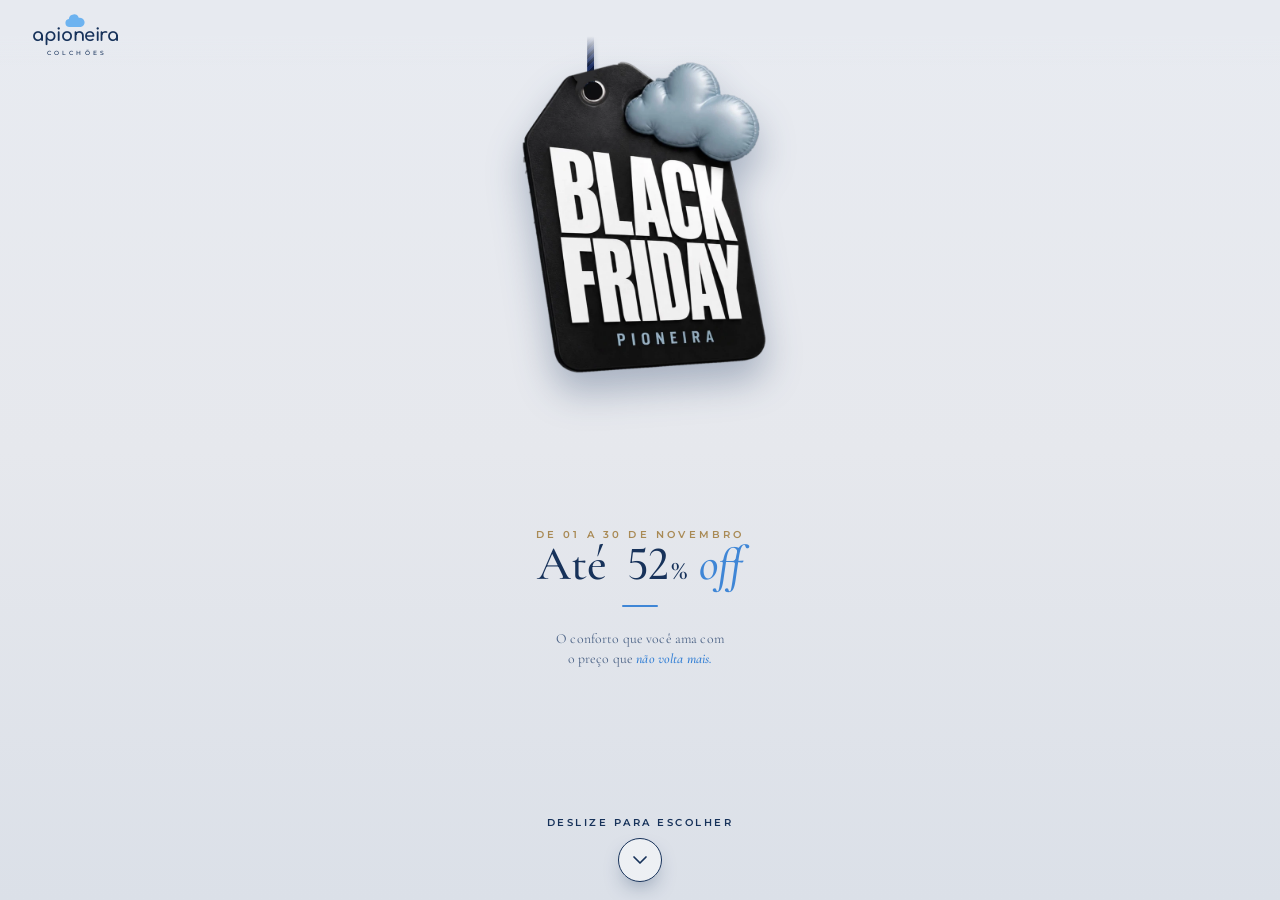
==== index.html @ d294456a "Novas Cabeceiras pronta entrega: 2 artes com 12 modelos (Solteiro ao King, R$ 499 a R$ 2.860); logo " ====
<!doctype html><html lang="pt-BR"><head><meta charset="utf-8"><meta name="viewport" content="width=device-width,initial-scale=1,viewport-fit=cover">
<title>Pioneira Colchões · Black Friday</title>

<meta name="theme-color" content="#0d1a2e">
<meta property="og:type" content="website"><meta property="og:locale" content="pt_BR"><meta property="og:site_name" content="Pioneira Colchões">
<meta property="og:title" content="Black Friday Pioneira">

<meta property="og:image" content="https://apioneiracolchoes.pages.dev/img/card-oferta.jpg">
<meta property="og:image:type" content="image/jpeg"><meta property="og:image:width" content="1200"><meta property="og:image:height" content="630">
<meta property="og:image:secure_url" content="https://apioneiracolchoes.pages.dev/img/card-oferta.jpg">
<meta property="og:image:alt" content="Black Friday Pioneira: até 60% off, de 01 a 30 de novembro">
<meta property="og:url" content="https://apioneiracolchoes.pages.dev/">
<meta name="twitter:card" content="summary_large_image"><meta name="twitter:title" content="Black Friday Pioneira"><meta name="twitter:image" content="https://apioneiracolchoes.pages.dev/img/card-oferta.jpg">
<link rel="icon" href="icon.svg" type="image/svg+xml"><link rel="apple-touch-icon" href="icon-180.png"><link rel="manifest" href="manifest.webmanifest">
<link rel="stylesheet" href="https://fonts.googleapis.com/css2?family=Cormorant+Garamond:ital,wght@0,500;0,600;1,500&family=Montserrat:wght@400;500;600&family=Comfortaa:wght@600;700&display=swap">
<link rel="stylesheet" href="style.css?v=20261224"></head><body>
<div id="splash"><span class="logo big"><svg class="cloud" viewBox="0 0 64 40" aria-hidden="true"><path fill="#6db3f0" d="M16 38a12 12 0 0 1-2-23.8A15 15 0 0 1 43 11a13 13 0 0 1 6 27z"/></svg><b>apioneira</b><small>COLCHÕES</small></span></div>
<div id="app"></div>
<script>window.BUILD="20261224"</script><script src="config.js?v=20261224"></script><script src="products.js?v=20261224"></script><script src="app.js?v=20261224"></script></body></html>
---- style.css ----
:root{--ivory:#faf8f4;--line:#e7e1d6;--blue:#6db3f0;--navy:#17325a;--night:#0d1a2e;--mut:#8a94a3;--gold:#a98a55;
--serif:"Cormorant Garamond",Georgia,serif;--sans:"Montserrat",system-ui,sans-serif}
*{box-sizing:border-box;-webkit-tap-highlight-color:transparent}
html,body{margin:0;height:100%;overflow:hidden}
body{background:var(--night);color:#fff;font-family:var(--sans)}
a{color:inherit;text-decoration:none}
.view{position:fixed;inset:0}
.view.light{background:var(--ivory);color:var(--navy)}
.scroll{overflow-y:auto}
/* abertura */
#splash{position:fixed;inset:0;z-index:50;background:var(--night);display:flex;flex-direction:column;align-items:center;justify-content:center;gap:6px;transition:opacity .6s}
#splash.out{opacity:0;pointer-events:none}
#splash svg{width:54px;animation:rise .8s ease-out both}
#splash b{font-size:1.5rem;color:var(--blue);font-weight:600;letter-spacing:-.01em;animation:rise .8s .1s ease-out both}
#splash small{font-size:.55rem;letter-spacing:.45em;color:#fff;animation:rise .8s .2s ease-out both}
@keyframes rise{from{opacity:0;transform:translateY(8px)}to{opacity:1;transform:none}}
/* topo transparente sobre a foto */
.over{position:absolute;top:0;left:0;right:0;z-index:5;display:flex;align-items:center;justify-content:space-between;padding:calc(14px + env(safe-area-inset-top,0px)) 16px 10px;pointer-events:none}
.over>*{pointer-events:auto}
.brand{display:flex;align-items:center;gap:6px}.cloud{width:24px}
.brand b{font-size:.95rem;font-weight:600;color:#fff;letter-spacing:-.01em}
.pill{display:flex;align-items:center;gap:7px;padding:8px 14px;border-radius:99px;background:#ffffff26;backdrop-filter:blur(10px);-webkit-backdrop-filter:blur(10px);font-size:.58rem;letter-spacing:.2em;text-transform:uppercase;font-weight:500}
/* feed em tela cheia */
.feed{position:absolute;inset:0;background:radial-gradient(120% 70% at 50% 0%,#17315a,var(--night));overflow-y:scroll;scroll-snap-type:y mandatory;overscroll-behavior:contain;scrollbar-width:none}.feed::-webkit-scrollbar{display:none}
.card{position:relative;display:grid;place-items:center;height:100%;scroll-snap-align:start;scroll-snap-stop:always;overflow:hidden;container-type:size;padding:calc(66px + env(safe-area-inset-top,0px)) 16px calc(142px + env(safe-area-inset-bottom,0px))}
.frame{position:relative;display:block;aspect-ratio:9/16;height:min(100cqh,100cqw*16/9);border-radius:18px;overflow:hidden;background:#16294a;box-shadow:0 24px 50px -20px #000c}
.frame img{position:absolute;inset:0;width:100%;height:100%}
.fg{object-fit:cover;opacity:0;transform:scale(1.035);transition:opacity .6s ease,transform 1s cubic-bezier(.2,.7,.2,1)}
.fg.ld{opacity:1}.card.act .fg{transform:none}
.count{position:absolute;left:20px;bottom:calc(36px + env(safe-area-inset-bottom,0px));z-index:5;font-size:.62rem;letter-spacing:.22em;color:#ffffffb3;transition:opacity .3s}
.fab{position:absolute;right:16px;bottom:calc(22px + env(safe-area-inset-bottom,0px));z-index:5;height:48px;padding:0 20px;border-radius:99px;background:var(--ivory);color:var(--navy);display:flex;align-items:center;gap:10px;font-size:.62rem;letter-spacing:.16em;text-transform:uppercase;font-weight:600;box-shadow:0 8px 24px -8px #000b;transition:opacity .3s}
/* última tela */
.intro,.end{background:radial-gradient(120% 80% at 50% 0%,#1d3a66,var(--night));display:flex;align-items:center;justify-content:center;text-align:center;padding:30px}
.endbox{display:flex;flex-direction:column;align-items:center;gap:12px;width:100%;max-width:320px}
.endbox .cloud{width:46px}
.end h3,.intro h3{font-family:var(--serif);font-style:italic;font-weight:500;font-size:2.6rem;margin:0;line-height:1}
.end p,.intro p{margin:0 0 14px;font-size:.78rem;line-height:1.7;color:#ffffffb3;letter-spacing:.04em}
.ghost,.solid{display:flex;align-items:center;justify-content:center;gap:10px;width:100%;padding:16px;font-size:.64rem;letter-spacing:.22em;text-transform:uppercase;font-weight:500;border-radius:2px}
.ghost{border:1px solid #ffffff66}.solid{background:var(--ivory);color:var(--navy)}
/* páginas claras */
.bar{position:sticky;top:0;z-index:3;display:grid;grid-template-columns:44px 1fr 44px;align-items:center;padding:calc(10px + env(safe-area-inset-top,0px)) 10px 10px;background:var(--ivory);border-bottom:1px solid var(--line)}
.bar h1{margin:0;text-align:center;font-family:var(--serif);font-style:italic;font-weight:500;font-size:1.7rem}
.ic{width:40px;height:40px;display:grid;place-items:center}
.cats{display:grid;gap:14px;padding:18px 16px calc(24px + env(safe-area-inset-bottom,0px));max-width:560px;margin:0 auto}
.cat{position:relative;display:block;height:150px;border-radius:3px;overflow:hidden;background:var(--night)}
.cat img{position:absolute;inset:0;width:100%;height:100%;object-fit:cover;object-position:top;opacity:.55}
.cat span{position:absolute;inset:0;display:flex;flex-direction:column;align-items:center;justify-content:center;color:#fff;gap:6px}
.cat b{font-family:var(--serif);font-weight:500;font-size:2rem;line-height:1}
.cat small{font-size:.55rem;letter-spacing:.3em;text-transform:uppercase;color:#ffffffcc}
.grid{display:grid;grid-template-columns:repeat(2,1fr);gap:12px;padding:16px 14px calc(24px + env(safe-area-inset-bottom,0px));max-width:760px;margin:0 auto}
@media(min-width:700px){.grid{grid-template-columns:repeat(3,1fr)}.feed,.view.dark .feed{left:50%;right:auto;width:min(100%,480px);transform:translateX(-50%)}}
.tile{position:relative;display:block;aspect-ratio:9/16;border-radius:12px;overflow:hidden;background:var(--line)}
.tile img{position:absolute;inset:0;width:100%;height:100%;object-fit:cover;transition:opacity .2s}.tile:active img{opacity:.85}
@media(prefers-reduced-motion:reduce){*{animation:none!important;transition:none!important}}
.intro{padding:0;display:flex;align-items:center;justify-content:center;text-align:center;container-type:normal}
.intro small{font-size:.6rem;letter-spacing:.42em;color:#ffffffb3;margin-top:4px}
.intro h3{font-size:3.4rem;margin-top:10px}
.intro .hair{display:block;width:34px;height:1px;background:#c9a96a;margin:6px 0 2px}
.intro p{margin:6px 0 0;letter-spacing:.3em;text-transform:uppercase;font-size:.62rem;color:#c9a96a}
.intro em{margin-top:46px;font-style:normal;font-size:.6rem;letter-spacing:.24em;text-transform:uppercase;color:#ffffff80;animation:nudge 1.8s ease-in-out infinite}
@keyframes nudge{50%{transform:translateY(6px)}}
.intro .cond{margin-top:22px;font-size:.58rem;letter-spacing:.14em;color:#ffffffb3;border-top:1px solid #ffffff26;padding-top:14px}
.intro .val{margin-top:14px;font-size:.62rem;letter-spacing:.2em;text-transform:uppercase;color:#fff;font-weight:500}
.intro em{margin-top:34px}
.endbox .ghost+.ghost{margin-top:-2px}
.aboutlink{display:flex;flex-direction:column;align-items:center;gap:4px;padding:22px 10px;font-family:var(--serif);font-style:italic;font-size:1.5rem;border-top:1px solid var(--line);margin-top:6px}
.aboutlink small{font-family:var(--sans);font-style:normal;font-size:.55rem;letter-spacing:.24em;text-transform:uppercase;color:var(--mut)}
.about{max-width:520px;margin:0 auto;padding:30px 24px calc(34px + env(safe-area-inset-bottom,0px));text-align:center}
.about .cloud{width:40px}
.lead{font-family:var(--serif);font-size:1.45rem;line-height:1.35;margin:14px 0 6px}
.valid{margin:10px 0 0;font-size:.62rem;letter-spacing:.2em;text-transform:uppercase;color:var(--gold)}
.perks{margin:26px 0;text-align:left}
.perks div{padding:16px 0;border-top:1px solid var(--line)}.perks div:last-child{border-bottom:1px solid var(--line)}
.perks dt{font-size:.55rem;letter-spacing:.3em;text-transform:uppercase;color:var(--gold);font-weight:500}
.perks dd{margin:6px 0 0;font-size:.85rem;line-height:1.5}
.acts{display:grid;gap:10px}
.solid.dk{background:var(--navy);color:#fff}.ghost.dk{border-color:var(--navy);color:var(--navy)}
.vid .frame{cursor:pointer}
.vid video{position:absolute;inset:0;width:100%;height:100%;object-fit:cover;background:#16294a}
.snd{position:absolute;right:12px;bottom:12px;width:40px;height:40px;border-radius:50%;border:0;background:#0d1a2eb3;color:#fff;display:grid;place-items:center;backdrop-filter:blur(8px);-webkit-backdrop-filter:blur(8px);cursor:pointer}
.isvid::after{content:"";position:absolute;right:10px;bottom:10px;width:30px;height:30px;border-radius:50%;background:#0d1a2eb3 url("data:image/svg+xml,%3Csvg xmlns='http://www.w3.org/2000/svg' viewBox='0 0 24 24'%3E%3Cpath fill='white' d='M9 7l9 5-9 5z'/%3E%3C/svg%3E") center/16px no-repeat}
.grpbox{max-width:560px;margin:0 auto}
.grp{margin:26px 16px 0;font-family:var(--sans);font-size:.58rem;letter-spacing:.34em;text-transform:uppercase;color:var(--gold);font-weight:500}
.grpbox .cats{padding-top:12px;padding-bottom:6px;gap:12px}
.cat.soon{height:96px;background:linear-gradient(135deg,#17315a,#0d1a2e)}
.cat.soon b{font-size:1.7rem}
.cat.soon small{opacity:.7}
.about .valid+.acts{margin-top:24px}

/* capa de abertura (Black Friday) */
.intro .endbox{max-width:340px;gap:0}
.intro h3{font-size:clamp(2.4rem,7.2vh,3.2rem);margin-top:8px}
.intro .hair{margin:12px 0 14px}
.intro .per{font-size:.62rem;letter-spacing:.34em;text-transform:uppercase;color:#c9a96a;font-weight:500}
.intro .big{font-family:var(--serif);font-weight:500;font-size:clamp(2.2rem,7vh,3.1rem);line-height:1.05;margin:14px 0 0;color:#fff;letter-spacing:0;text-transform:none}
.intro .big i{color:#8fbdf0;font-weight:500}
.intro .sub{margin:10px 0 0;font-size:.84rem;line-height:1.5;letter-spacing:.02em;color:#ffffffc7;text-transform:none}
.intro .cond{margin-top:20px;padding-top:14px;width:100%}
.go{margin-top:20px;width:100%;display:flex;align-items:center;justify-content:center;gap:10px;padding:17px;border:0;border-radius:99px;background:#a9c8f2;color:#17325a;font:inherit;font-size:.66rem;letter-spacing:.2em;text-transform:uppercase;font-weight:600;cursor:pointer;-webkit-appearance:none;appearance:none;touch-action:manipulation}
.go span{font-size:1rem;letter-spacing:0;animation:nudge 1.8s ease-in-out infinite}
.intro .ghost{margin-top:10px}
.feed{-webkit-overflow-scrolling:touch;touch-action:pan-y}
/* alternativa para navegadores sem container queries (iPhone antigo) */
@supports not (height:1cqh){.frame{height:min(calc(100vh - 170px),calc((100vw - 32px)*16/9))}}

/* capa reorganizada: alinhada à esquerda, texto na parte de baixo */
.intro{align-items:flex-end;justify-content:flex-start;text-align:left;padding:calc(70px + env(safe-area-inset-top,0px)) 26px calc(28px + env(safe-area-inset-bottom,0px))}
.intro .endbox{max-width:none;width:100%;align-items:flex-start;text-align:left}
.intro h3{text-align:left;font-size:clamp(3rem,10vh,4.4rem);line-height:.92;margin:0 0 18px}
.intro .per{margin-top:2px}
.intro .big{margin-top:10px}
.intro .sub{margin-top:8px}
.intro .cond{margin-top:18px;border-top:1px solid #ffffff26;padding-top:14px;width:100%;text-align:left;font-size:.6rem;letter-spacing:.12em}
.intro .go,.intro .ghost{width:100%}
.foot{display:flex;justify-content:space-between;align-items:flex-end;gap:18px;width:100%;margin-top:24px}
.foot .cloud{width:46px;flex:none;opacity:.95}
.corner{margin:0;max-width:200px;text-align:right;font-size:.78rem;line-height:1.5;letter-spacing:.01em;color:#ffffffc7;text-transform:none}
.corner b{color:#fff;font-weight:600}
.ver{margin:26px 0 0;font-size:.55rem;letter-spacing:.2em;text-transform:uppercase;color:var(--mut);text-align:center}
.intro .corner{margin:0;max-width:200px;text-align:right;font-size:.8rem;line-height:1.5;letter-spacing:.01em;text-transform:none;color:#ffffffc7;font-weight:400}
.intro .corner b{color:#fff;font-weight:600}

/* capa clara (azul claro) com a etiqueta ao lado do texto */
.card.intro.light{background:linear-gradient(#e9ecf2,#dce1e9);color:#17325a;align-items:stretch;justify-content:flex-start;padding:calc(60px + env(safe-area-inset-top,0px)) 0 calc(24px + env(safe-area-inset-bottom,0px));text-align:left}
.intro.light .endbox{max-width:none;width:100%;height:100%;display:flex;flex-direction:column;justify-content:space-between;align-items:stretch;text-align:left}
.intro.light .hero{display:flex;align-items:center;gap:6px}
.intro.light .tagimg{display:block;flex:none;height:clamp(190px,36vh,330px);width:auto;margin-left:0}
.intro.light .htxt{flex:1;min-width:0;padding-right:22px}
.intro.light .per{display:block;font-size:.56rem;letter-spacing:.26em;text-transform:uppercase;color:#a98a55;font-weight:600;margin:0 0 10px}
.intro.light h3{font-family:var(--serif);font-style:italic;font-weight:500;font-size:clamp(1.7rem,5.2vh,2.3rem);line-height:1.04;color:#17325a;margin:0;text-align:left}
.intro.light .ibody{padding:0 26px}
.intro.light .big{font-family:var(--serif);font-weight:500;font-size:clamp(2.2rem,6.6vh,3rem);line-height:1.02;margin:0;color:#17325a;text-transform:none;letter-spacing:0}
.intro.light .big i{color:#3f86d6;font-weight:500}
.intro.light .sub{margin:8px 0 0;font-size:.86rem;line-height:1.5;letter-spacing:.01em;color:#4b6285;text-transform:none}
.intro.light .cond{display:block;margin-top:16px;padding-top:13px;border-top:1px solid #17325a22;font-size:.6rem;letter-spacing:.12em;color:#6c7f9c;width:100%}
.intro.light .go{background:#17325a;color:#fff;margin-top:16px}
.intro.light .ghost{border-color:#17325a;color:#17325a;margin-top:10px}
.intro.light .corner{margin:18px 0 0;max-width:none;text-align:right;font-size:.8rem;line-height:1.5;color:#4b6285}
.intro.light .corner b{color:#17325a}
.view.onlight .brand b{color:#17325a}
.view.onlight .pill{background:#17325a14;color:#17325a}

/* ajustes da capa clara */
.card.intro.light{background:linear-gradient(#e6e8ed 0,#e6e8ed 46%,#dde1e9 100%);justify-content:flex-start}
.intro.light .endbox{justify-content:space-around}
.intro.light .tagimg{height:auto;width:min(52vw,calc(36vh*0.758),250px)}
.intro.light .per{letter-spacing:.14em;font-size:.54rem;line-height:1.5}

/* selo "até 70% off" na frente da etiqueta */
.intro.light .tagwrap{position:relative;flex:none}
.seal{position:absolute;right:4%;bottom:6%;width:clamp(78px,24vw,98px);aspect-ratio:1;border-radius:50%;background:#a9c8f2;color:#17325a;display:flex;flex-direction:column;align-items:center;justify-content:center;gap:1px;transform:rotate(-8deg);box-shadow:0 12px 26px -10px #17325a99;border:2px solid #ffffffb3}
.seal small{font-size:.5rem;letter-spacing:.24em;text-transform:uppercase;font-weight:600;line-height:1;padding-left:.24em}
.seal b{font-family:var(--serif);font-size:clamp(1.7rem,6vw,2.1rem);line-height:1;font-weight:600;letter-spacing:-.01em}
.intro.light .hero{align-items:flex-start}
.intro.light .htxt{padding-top:clamp(18px,5.5vh,50px)}
.seal{right:-13%;bottom:-7%;width:min(22vw,11.5vh,92px)}
.seal b{font-size:clamp(1.4rem,5.2vw,1.9rem)}
.seal small{font-size:.44rem}
.seal{right:-20%;bottom:-8%}

/* simplificação: ícone de WhatsApp no cantinho e setinha de rolar */
.fab{width:50px;height:50px;padding:0;justify-content:center;gap:0}
.fab svg{width:24px;height:24px}
.view.onlight .fab{background:#17325a;color:#fff}
.card.intro.light{padding-bottom:calc(92px + env(safe-area-inset-bottom,0px))}
.intro.light .corner{margin:16px 0 0;max-width:none;text-align:left;font-size:.78rem}
.cue{position:absolute;left:50%;bottom:calc(30px + env(safe-area-inset-bottom,0px));transform:translateX(-50%);width:48px;height:48px;border:0;background:none;color:#17325a;display:grid;place-items:center;cursor:pointer;-webkit-appearance:none;appearance:none;touch-action:manipulation}
.cue svg{animation:bobsvg 1.8s ease-in-out infinite}
@keyframes bobsvg{50%{transform:translateY(7px)}}

/* ===== etiqueta em 3D: entra pulando, balança no cordão, gira ao rolar ===== */
.intro.light .tagwrap{perspective:760px;transform-style:preserve-3d;animation:popin 1.05s cubic-bezier(.2,1.45,.3,1) .15s both}
.tagscroll,.tag3d{transform-style:preserve-3d;transform-origin:0% 7%}
.tagscroll{transform:rotateX(var(--rx,0deg)) rotateY(var(--ry,0deg)) translateX(calc(var(--p,0)*-80px)) rotateY(calc(var(--p,0)*58deg)) scale(calc(1 - var(--p,0)*.2));will-change:transform}
.tag3d{animation:swing 6.5s ease-in-out infinite 1.2s;will-change:transform}
.intro.light .tagimg{display:block;filter:drop-shadow(0 20px 18px rgba(23,50,90,.30))}
.seal{transform:translateZ(54px) rotate(-8deg);animation:sealpop .9s cubic-bezier(.2,1.5,.3,1) .85s both;overflow:hidden}
.seal::after{content:"";position:absolute;inset:-60%;background:linear-gradient(105deg,transparent 42%,rgba(255,255,255,.75) 50%,transparent 58%);transform:translateX(-130%);animation:glint 5s ease-in-out 2.2s infinite;pointer-events:none}
@keyframes popin{0%{transform:scale(.72) translateZ(-160px) rotateY(-48deg);opacity:0}60%{opacity:1}100%{transform:none;opacity:1}}
@keyframes swing{0%,100%{transform:rotate(-1.9deg) rotateY(-8deg)}50%{transform:rotate(1.9deg) rotateY(8deg)}}
@keyframes sealpop{0%{transform:translateZ(54px) scale(0) rotate(-60deg)}55%{transform:translateZ(54px) scale(1.22) rotate(-3deg)}100%{transform:translateZ(54px) scale(1) rotate(-8deg)}}
@keyframes glint{0%{transform:translateX(-130%)}22%,100%{transform:translateX(130%)}}
/* logo do topo gira de vez em quando */
.brand{perspective:260px}
.brand .cloud{animation:spinY 8s ease-in-out infinite 2s}
@keyframes spinY{0%,84%{transform:rotateY(0)}100%{transform:rotateY(360deg)}}
@media(prefers-reduced-motion:reduce){.tagscroll,.tag3d,.tagwrap,.seal,.brand .cloud{animation:none!important}}

/* capa: texto único ao lado da etiqueta e botão de categorias */
.intro.light h3{font-style:normal;font-size:clamp(1.9rem,6.2vh,2.5rem);line-height:1.05}
.intro.light h3 i{color:#3f86d6;font-style:italic}
.intro.light .htxt .sub{margin:10px 0 0;font-size:.82rem;line-height:1.45;color:#4b6285}
.intro.light .ibody{display:flex;flex-direction:column;align-items:stretch}
.intro.light .cond{margin-top:0}
.catbtn{display:flex;align-items:center;justify-content:center;margin-top:16px;padding:15px;border:1.5px solid #17325a;border-radius:99px;color:#17325a;font-size:.64rem;letter-spacing:.2em;text-transform:uppercase;font-weight:600}
.catbtn:active{background:#17325a14}
.intro.light .corner{margin-top:14px;font-size:.78rem}
/* "Quero esse": botão com texto nos produtos */
.fab.lbl{width:auto;padding:0 20px 0 16px;gap:10px;font-size:.62rem;letter-spacing:.16em;text-transform:uppercase;font-weight:600}

.intro.light h3{font-size:clamp(1.5rem,4.6vh,2rem);line-height:1.08}
.intro.light .ibody .sub{margin:0 0 4px;font-size:.92rem;line-height:1.4;color:#17325a;text-transform:none;letter-spacing:.01em}
.intro.light .ibody .sub{margin-bottom:12px}

/* categorias na capa */
.chips{display:flex;flex-wrap:wrap;gap:8px;align-items:center;margin-top:16px}
.chips small{width:100%;font-size:.54rem;letter-spacing:.3em;text-transform:uppercase;color:#a98a55;font-weight:600;margin-bottom:2px}
.chips a{padding:11px 16px;border:1.5px solid #17325a;border-radius:99px;color:#17325a;font-size:.62rem;letter-spacing:.16em;text-transform:uppercase;font-weight:600;background:#ffffff66}
.chips a:active{background:#17325a1f}
.chips a.all{border-color:transparent;background:none;color:#4b6285;text-decoration:underline;text-underline-offset:3px;padding-left:6px;padding-right:6px}
/* janelinha: com quem falar */
#wam{position:fixed;inset:0;z-index:60;display:flex;align-items:flex-end;justify-content:center}#wam[hidden]{display:none}
.wam-scrim{position:absolute;inset:0;background:#0a1830b3;opacity:0;transition:opacity .22s}
.wam-box{position:relative;width:100%;max-width:480px;background:#faf8f4;color:#17325a;border-radius:22px 22px 0 0;padding:26px 22px calc(26px + env(safe-area-inset-bottom,0px));transform:translateY(100%);transition:transform .26s cubic-bezier(.2,.8,.2,1);text-align:center}
#wam.in .wam-scrim{opacity:1}#wam.in .wam-box{transform:none}
.wam-x{position:absolute;top:12px;right:12px;width:34px;height:34px;border:0;border-radius:50%;background:#17325a14;color:#17325a;display:grid;place-items:center;cursor:pointer}
.wam-box h2{margin:4px 0 6px;font-family:var(--serif);font-weight:500;font-size:1.7rem;line-height:1.1}
.wam-box p{margin:0 0 18px;font-size:.78rem;color:#6c7f9c;letter-spacing:.02em}
.wam-list{display:grid;gap:10px}
.wam-opt{display:flex;align-items:center;gap:14px;padding:12px 16px 12px 12px;border:1.5px solid #17325a22;border-radius:16px;background:#fff;text-align:left;color:#17325a}
.wam-opt:active{background:#17325a0d}
.wam-av{flex:none;width:48px;height:48px;border-radius:50%;overflow:hidden;display:grid;place-items:center;background:linear-gradient(135deg,#17325a,#2a5a9a);color:#fff;font-style:normal;font-family:var(--serif);font-size:1.5rem}
.wam-av img{width:100%;height:100%;object-fit:cover}
.wam-opt b{flex:1;font-family:var(--serif);font-weight:600;font-size:1.35rem}
.wam-go{flex:none;width:40px;height:40px;border-radius:50%;background:#1fa15a;color:#fff;display:grid;place-items:center}
.wam-go svg{width:20px;height:20px}
@media(max-height:700px){.intro.light .tagimg{width:min(46vw,28vh*0.758,200px)}.seal{right:-14%;bottom:-2%;width:min(20vw,10vh,72px)}.intro.light .ibody .sub{margin-bottom:8px}}

/* ===== capa v2: um foco só (Black Friday) + botão de WhatsApp embaixo ===== */
.card.intro.v2{display:flex;flex-direction:column;align-items:stretch;justify-content:flex-start;padding:calc(58px + env(safe-area-inset-top,0px)) 0 calc(18px + env(safe-area-inset-bottom,0px));text-align:left;background:linear-gradient(#e8ebf1 0,#e6e8ed 55%,#dbe0e8 100%);color:#17325a;container-type:normal}
.v2 .stage{position:relative;flex:1 1 0;min-height:0;display:flex;align-items:center}
.v2 .tagwrap{position:relative;flex:none}
.card.intro.v2 .tagimg{display:block;height:auto;width:min(66vw,calc(40vh*.758),310px);margin:0}
.card.intro.v2 .seal{right:-16%;bottom:-3%;width:min(23vw,11vh,96px)}
.v2 .when{position:absolute;right:26px;top:10%;text-align:right;display:flex;flex-direction:column;gap:3px}
.v2 .when b{font-family:var(--serif);font-weight:500;font-size:clamp(2.1rem,6.6vh,2.9rem);line-height:.95;color:#17325a}
.v2 .when span{font-size:.58rem;letter-spacing:.3em;text-transform:uppercase;color:#a98a55;font-weight:600}
.v2 .copy{padding:6px 26px 0}
.v2 .copy h3{margin:0;font-family:var(--serif);font-weight:500;font-size:clamp(2.1rem,6.6vh,2.9rem);line-height:1.02;color:#17325a;text-align:left}
.v2 .copy h3 i{color:#3f86d6;font-style:italic}
.v2 .copy .sub{margin:10px 0 0;font-size:.9rem;color:#17325a;letter-spacing:.01em;text-transform:none}
.v2 .copy .corner{margin:6px 0 0;max-width:none;text-align:left;font-size:.78rem;line-height:1.5;color:#6c7f9c}
.v2 .copy .corner b{color:#17325a}
.v2 .dock{padding:14px 20px 0;display:flex;flex-direction:column;align-items:stretch;gap:6px}
.v2 .cue{position:static;transform:none;left:auto;bottom:auto;width:auto;height:auto;display:flex;align-items:center;justify-content:center;gap:8px;padding:6px 0;background:none;border:0;color:#6c7f9c;font:inherit;font-size:.58rem;letter-spacing:.24em;text-transform:uppercase;font-weight:500}
.v2 .cue svg{animation:bobsvg 1.8s ease-in-out infinite}
.dockwa{display:flex;align-items:center;justify-content:center;gap:12px;padding:17px;border-radius:99px;background:#17325a;color:#fff;font-size:.7rem;letter-spacing:.2em;text-transform:uppercase;font-weight:600;box-shadow:0 14px 28px -14px #17325a;-webkit-tap-highlight-color:transparent}
.dockwa svg{width:22px;height:22px;color:#6fe3a0}
.dockwa:active{transform:scale(.985)}
@media(max-height:700px){.card.intro.v2{padding-top:calc(54px + env(safe-area-inset-top,0px))}.card.intro.v2 .tagimg{width:min(56vw,calc(34vh*.758),230px)}.v2 .copy h3{font-size:1.85rem}.v2 .copy .corner{display:none}.dockwa{padding:14px}}
.v2 .when b,.seal b,.v2 .copy h3{font-variant-numeric:lining-nums;font-feature-settings:"lnum" 1}

/* capa sem WhatsApp: o convite é rolar */
.v2 .dock{padding:6px 20px 0;align-items:center}
.v2 .cue{flex-direction:column;gap:12px;padding:6px 0 4px;color:#17325a;font-size:.6rem;letter-spacing:.26em;font-weight:600}
.v2 .cue .ring{width:54px;height:54px;border-radius:50%;border:1.5px solid #17325a;display:grid;place-items:center;background:#ffffff80;box-shadow:0 10px 24px -12px #17325a}
.v2 .cue .ring svg{animation:bobsvg 1.6s ease-in-out infinite}
.v2 .cue:active .ring{background:#17325a;color:#fff}
@media(max-height:700px){.v2 .cue .ring{width:46px;height:46px;gap:8px}.v2 .cue{gap:8px}}

/* ===== capa v3: etiqueta pendurada, centralizada, descendo do topo ===== */
.card.intro.v3{--tw:min(56vw,calc(34vh*.78),262px);--rl:clamp(110px,19vh,170px);display:flex;flex-direction:column;align-items:center;justify-content:flex-start;padding:0 0 calc(14px + env(safe-area-inset-bottom,0px));text-align:center;background:linear-gradient(#e8ebf1 0,#e6e8ed 50%,#dbe0e8 100%);color:#17325a;container-type:normal}
.v3 .rig{position:relative;width:100%;flex:none;height:calc(var(--rl) + var(--tw)*1.277*.9015 + 14px)}
.v3 .swing{position:absolute;top:0;left:calc(50% - var(--tw)/2);width:var(--tw);height:100%;transform-origin:29.24% 0;animation:drop 1.35s cubic-bezier(.22,.9,.3,1) both,swing 7.5s ease-in-out 1.35s infinite}
.v3 .rope{position:absolute;left:29.24%;top:0;width:7px;height:var(--rl);margin-left:-3.5px;border-radius:0 0 3px 3px;background:repeating-linear-gradient(135deg,#1c2f63 0 3px,#0e1b3d 3px 6px);box-shadow:inset 1px 0 0 #ffffff26,2px 0 5px -2px #17325a66}
.v3 .tagbox{position:absolute;left:0;top:calc(var(--rl) - var(--tw)*1.277*.0985);width:var(--tw);transform-origin:29.24% 9.85%;transform-style:preserve-3d;transform:rotateX(var(--rx,0deg)) rotateY(calc(var(--ry,0deg) + var(--p,0)*55deg)) scale(calc(1 - var(--p,0)*.15));will-change:transform}
.v3 .tagimg{display:block;width:100%;height:auto;filter:drop-shadow(0 22px 18px rgba(23,50,90,.32))}
.v3 .puff{position:absolute;width:clamp(22px,7vw,32px);opacity:0;pointer-events:none;animation:puff 6.5s ease-out infinite}
.v3 .puff svg{display:block;width:100%;height:auto}
.v3 .puff svg path{fill:#bcd8f6;stroke:#fff;stroke-width:2}
.v3 .copy{width:100%;padding:6px 28px 0;display:flex;flex-direction:column;align-items:center}
.v3 .when{font-size:.62rem;letter-spacing:.32em;text-transform:uppercase;color:#a98a55;font-weight:600}
.v3 .big{margin:10px 0 0;font-family:var(--serif);font-weight:500;font-size:clamp(2.6rem,8.4vh,3.7rem);line-height:1;color:#17325a;font-variant-numeric:lining-nums;font-feature-settings:"lnum" 1;letter-spacing:-.01em;white-space:nowrap}
.v3 .big .num{display:inline-block;min-width:1.05em;text-align:right}
.v3 .big small{font-size:.62em;font-weight:500;margin-left:1px}
.v3 .big i{color:#3f86d6;font-style:italic;font-weight:500}
.v3 .hair{display:block;width:36px;height:2px;background:#3f86d6;margin:14px 0 12px;border-radius:2px}
.v3 .sub{margin:0;max-width:300px;font-family:var(--serif);font-size:clamp(1.05rem,3vh,1.3rem);line-height:1.3;color:#4b6285}
.v3 .sub b{color:#3f86d6;font-style:italic;font-weight:600}
.v3 .dock{margin-top:auto;padding:6px 20px 0;display:flex;flex-direction:column;align-items:center}
@keyframes drop{0%{transform:translateY(-115%)}58%{transform:translateY(3%)}76%{transform:translateY(-1.2%)}100%{transform:none}}
@keyframes swing{0%,100%{transform:rotate(-2.4deg)}50%{transform:rotate(2.4deg)}}
@keyframes puff{0%{opacity:0;transform:translate(0,0) scale(.3)}12%{opacity:.95}100%{opacity:0;transform:translate(var(--dx),-96px) scale(1.15)}}
@media(max-height:700px){.card.intro.v3{--tw:min(46vw,calc(29vh*.78),200px);--rl:clamp(96px,17vh,130px)}.v3 .big{font-size:2.4rem}.v3 .hair{margin:10px 0 8px}.v3 .sub{font-size:1rem}}
@media(prefers-reduced-motion:reduce){.v3 .swing,.v3 .puff{animation:none!important}.v3 .puff{display:none}}
/* ajustes da capa v3 */
.card.intro.v3{--tw:min(64vw,calc(40vh*.78),290px);--rl:clamp(120px,21vh,190px)}
.v3 .cue{position:static;transform:none;left:auto;bottom:auto;width:auto;height:auto;display:flex;flex-direction:column;align-items:center;gap:10px;padding:4px 0;background:none;border:0;color:#17325a;font:inherit;font-size:.6rem;letter-spacing:.26em;text-transform:uppercase;font-weight:600;-webkit-appearance:none;appearance:none;touch-action:manipulation}
.v3 .cue span{white-space:nowrap}
.v3 .cue .ring{width:52px;height:52px;border-radius:50%;border:1.5px solid #17325a;display:grid;place-items:center;background:#ffffff80;box-shadow:0 10px 24px -12px #17325a}
.v3 .cue .ring svg{animation:bobsvg 1.6s ease-in-out infinite}
.v3 .cue:active .ring{background:#17325a;color:#fff}
.v3 .big small{color:inherit;letter-spacing:0;text-transform:none;font-size:.6em;line-height:1;vertical-align:baseline;margin-left:2px}
.v3 .sub{max-width:310px;text-wrap:balance}
@media(max-height:700px){.card.intro.v3{--tw:min(50vw,calc(31vh*.78),210px);--rl:clamp(96px,17vh,130px)}.v3 .cue .ring{width:44px;height:44px}}


/* botão "Categorias" bem visível */
.pill{padding:11px 18px;gap:9px;background:#faf8f4;color:#17325a;backdrop-filter:none;-webkit-backdrop-filter:none;font-size:.64rem;letter-spacing:.18em;font-weight:700;box-shadow:0 8px 20px -8px #000a,0 0 0 1px #ffffff40}
.pill svg{width:16px;height:16px}
.view.onlight .pill{background:#17325a;color:#fff;box-shadow:0 10px 22px -10px #17325a}
.pill:active{transform:scale(.96)}
@keyframes pillpulse{0%,100%{box-shadow:0 8px 20px -8px #000a,0 0 0 0 #5aa5e8aa}50%{box-shadow:0 8px 20px -8px #000a,0 0 0 8px #5aa5e800}}
.over .pill{animation:pillpulse 2.4s ease-in-out 1.8s 3}
@media(prefers-reduced-motion:reduce){.over .pill{animation:none}}

/* ===== barra inferior: Categorias + WhatsApp, sempre convidando a rolar ===== */
.dock2{position:absolute;left:0;right:0;bottom:0;z-index:6;padding:38px 16px calc(14px + env(safe-area-inset-bottom,0px));background:linear-gradient(#0d1a2e00,#0d1a2ee8 42%,#0d1a2e);display:flex;flex-direction:column;gap:11px;transition:opacity .3s,transform .3s}
.dock2.off{opacity:0;transform:translateY(14px);pointer-events:none}
.dock2 .count{position:static;display:flex;align-items:center;justify-content:space-between;padding:0 4px;font-size:.58rem;letter-spacing:.2em;text-transform:uppercase;color:#ffffffb3}
.dock2 .count .hint{display:flex;align-items:center;gap:6px;color:#fff;font-weight:600}
.dock2 .count .hint svg{animation:bobsvg 1.6s ease-in-out infinite}
.dock2 .btns{display:grid;grid-template-columns:1fr 1.15fr;gap:10px}
.dock2 .dk-cat,.dock2 .fab{position:static;right:auto;bottom:auto;width:auto;height:52px;padding:0 12px;border-radius:99px;display:flex;align-items:center;justify-content:center;gap:9px;font-size:.62rem;letter-spacing:.16em;text-transform:uppercase;font-weight:700;opacity:1;box-shadow:none;-webkit-tap-highlight-color:transparent}
.dock2 .dk-cat{border:1.5px solid #ffffffb3;color:#fff;background:#ffffff1a}
.dock2 .fab{background:#faf8f4;color:#17325a;box-shadow:0 10px 24px -10px #000}
.dock2 .fab svg{width:20px;height:20px;color:#1fa15a}
.dock2 .dk-cat svg{width:16px;height:16px}
.dock2 .dk-cat:active,.dock2 .fab:active{transform:scale(.97)}
.v3 .catcover{display:flex;align-items:center;justify-content:center;gap:9px;margin-top:10px;width:100%;max-width:300px;height:48px;border:1.5px solid #17325a;border-radius:99px;color:#17325a;font-size:.62rem;letter-spacing:.18em;text-transform:uppercase;font-weight:700;background:#ffffff80}
.v3 .catcover svg{width:16px;height:16px}
.v3 .dock{gap:0}
.v3 .cue .ring{width:44px;height:44px}
@media(max-height:700px){.dock2 .dk-cat,.dock2 .fab{height:46px}.dock2{padding-top:30px;gap:8px}.card{padding-bottom:calc(122px + env(safe-area-inset-bottom,0px))}.v3 .catcover{height:42px;margin-top:6px}.v3 .cue .ring{width:38px;height:38px}}

/* logo oficial: nuvem + apioneira + COLCHÕES */
.logo{display:inline-flex;flex-direction:column;align-items:center;line-height:1;color:#fff}
.logo .cloud{width:22px;margin-bottom:-1px}
.logo b{font-family:"Comfortaa","Montserrat",system-ui,sans-serif;font-weight:700;font-size:1.12rem;letter-spacing:-.02em;color:inherit;text-transform:none}
.logo small{font-family:var(--sans);font-size:.4rem;letter-spacing:.5em;margin:5px -.5em 0 0;font-weight:500;color:inherit}
.logo.big .cloud{width:34px}.logo.big b{font-size:1.9rem}.logo.big small{font-size:.58rem;margin-top:8px}
.logo.dk{color:#17325a}
.brand{gap:0}
.view.onlight .logo{color:#17325a}
#splash{gap:0}#splash .logo{color:#fff;animation:rise .9s ease-out both}#splash .logo .cloud{width:54px}#splash .logo b{font-size:2.2rem}
.about .logo{margin:0 auto}
#splash .logo b{color:#fff}#splash .logo small{color:#ffffffcc}
/* capa: etiqueta mais alta e espaçamento melhor */
.card.intro.v3{--tw:min(62vw,calc(37vh*.78),280px);--rl:clamp(58px,9vh,96px)}
.v3 .copy{margin-top:clamp(20px,4.2vh,44px)}
.v3 .dock{padding-top:clamp(18px,3.4vh,34px)}
.v3 .big{margin-top:12px}
.v3 .hair{margin:16px 0 14px}
@media(max-height:700px){.card.intro.v3{--tw:min(48vw,calc(29vh*.78),200px);--rl:clamp(54px,9vh,76px)}.v3 .copy{margin-top:14px}.v3 .dock{padding-top:12px}}
.card.intro.v3{--tw:min(66vw,calc(41vh*.78),310px)}
.v3 .copy{margin-top:auto}
.v3 .dock{margin-top:auto;padding-top:0}
@media(max-height:700px){.card.intro.v3{--tw:min(50vw,calc(31vh*.78),215px)}}

/* ===== carrossel das ofertas: foto do meio nítida, vizinhas escurecidas; setas e deslize para o lado ===== */
.card.car{padding:calc(66px + env(safe-area-inset-top,0px)) 0 calc(142px + env(safe-area-inset-bottom,0px));display:block;position:relative}
.car .track{--sw:min(74cqw,calc(100cqh*9/16));display:flex;gap:10px;align-items:center;height:100%;overflow-x:auto;overflow-y:hidden;scroll-snap-type:x mandatory;scrollbar-width:none;padding:0 calc((100cqw - var(--sw))/2);overscroll-behavior-x:contain;position:relative;-webkit-overflow-scrolling:touch}
.car .track::-webkit-scrollbar{display:none}
.car .slide{flex:0 0 var(--sw);width:var(--sw);scroll-snap-align:center;display:block;transform:scale(.86);opacity:.5;filter:blur(2.5px) brightness(.62);transition:transform .35s ease,opacity .35s ease,filter .35s ease;cursor:pointer;-webkit-tap-highlight-color:transparent}
.car .slide.act{transform:none;opacity:1;filter:none;cursor:default}
.car .slide .frame{width:100%;height:auto;aspect-ratio:9 / 16;overflow:hidden;display:block}
.car .nav{position:absolute;top:calc(50% - 38px);width:40px;height:40px;border-radius:50%;border:1px solid #ffffff4d;background:#0d1a2ecc;color:#fff;display:grid;place-items:center;z-index:4;cursor:pointer;-webkit-tap-highlight-color:transparent;transition:opacity .2s}
.car .nav.prev{left:8px}.car .nav.next{right:8px}
.car .nav.dis{opacity:.28}
.car .nav:active{transform:scale(.94)}
.dock2 .count .hint.rt svg{animation:nudgex 1.4s ease-in-out infinite}
@keyframes nudgex{50%{transform:translateX(5px)}}
@media(max-height:700px){.card.car{padding-bottom:calc(122px + env(safe-area-inset-bottom,0px))}}
@media(min-width:700px){.car .track{--sw:min(40cqw,calc(100cqh*9/16))}}
@media(prefers-reduced-motion:reduce){.car .slide{transition:none}.dock2 .count .hint.rt svg{animation:none}}
.card.car{display:block!important}
.car .track{width:100%;max-width:100%;box-sizing:border-box}
.car .track{--sw:min(70cqw,calc(100cqh*9/16))}
.car .slide{transform:scale(.9);opacity:.6}
.car .slide.act{transform:none;opacity:1}
@media(min-width:700px){.car .track{--sw:min(34cqw,calc(100cqh*9/16))}}

/* ===== ofertas em tema escuro; só a capa é clara ===== */
.dock2 .prog{display:block;height:3px;margin:0 4px;border-radius:3px;background:#ffffff26;overflow:hidden}
.dock2 .prog b{display:block;height:100%;width:0;background:#5aa5e8;border-radius:3px;transition:width .35s ease}
.car .cap{display:flex;flex-direction:column;align-items:center;gap:2px;margin-top:12px;text-align:center;opacity:0;transition:opacity .3s}
.car .slide.act .cap{opacity:1}
.car .cap b{font-family:var(--serif);font-weight:600;font-size:1.15rem;line-height:1.15;color:#fff;max-width:100%;white-space:nowrap;overflow:hidden;text-overflow:ellipsis}
.car .cap em{font-style:normal;font-size:.7rem;letter-spacing:.14em;text-transform:uppercase;color:#8fbdf0;font-weight:600}
.car .slide .frame{height:auto}
.dock2 .count .hint.rt{animation:hintpulse 1.6s ease-in-out 3}
.dock2 .count .hint.rt svg{animation:nudgex .9s ease-in-out 6}
.dock2 .count .hint.gone{opacity:0;transition:opacity .5s}
@keyframes hintpulse{50%{transform:translateX(-6px)}}
/* foto maior */
.car .track{--sw:min(76cqw,calc(100cqh*9/16))}
@media(min-width:700px){.car .track{--sw:min(34cqw,calc(100cqh*9/16))}}
.car .track{--sw:min(76cqw,calc((100cqh - 46px)*9/16))}
@media(min-width:700px){.car .track{--sw:min(34cqw,calc((100cqh - 46px)*9/16))}}
/* ===== computador: tela toda, foto grande pela altura ===== */
@media(min-width:700px){
  .feed,.view.dark .feed{left:0;right:0;width:auto;transform:none}
  .car .track{--sw:calc((100cqh - 46px)*9/16)}
  .car .slide{transform:scale(.88)}
  .car .slide.act{transform:none}
  .car .nav{width:48px;height:48px;top:calc(50% - 46px)}
  .car .nav.prev{left:calc(50% - var(--sw)/2 - 74px)}
  .car .nav.next{right:calc(50% - var(--sw)/2 - 74px)}
  .dock2{left:50%;right:auto;width:min(560px,92vw);transform:translateX(-50%);background:linear-gradient(#0d1a2e00,#0d1a2ee8 42%,#0d1a2e);border-radius:22px 22px 0 0}
  .dock2.off{transform:translateX(-50%) translateY(14px)}
  .card.intro.v3{--tw:min(30vw,calc(34vh*.78),330px);--rl:clamp(70px,10vh,110px)}
  .v3 .copy,.v3 .dock{max-width:520px}
  .card.end .endbox{max-width:420px}
  .over{padding-left:32px;padding-right:32px}
  .grid{max-width:1000px}
}
@media(min-width:700px){.card.car{--sw:calc((100cqh - 46px)*9/16)}}
.car .cap em{white-space:nowrap;overflow:hidden;text-overflow:ellipsis;max-width:100%}

/* ===== carrossel na vertical: deslizar para baixo; vizinhas escurecidas em cima e embaixo ===== */
.card.car{--th:calc(100cqh - 66px - 142px);--sh:calc(var(--th) - 78px)}
.car .track{flex-direction:column;overflow-x:hidden;overflow-y:auto;scroll-snap-type:y mandatory;padding:39px 0;gap:0;align-items:center;justify-content:flex-start;width:100%;max-width:100%;overscroll-behavior-y:auto;touch-action:pan-y;height:100%}
.car .slide{flex:0 0 var(--sh);width:100%;height:var(--sh);display:flex;flex-direction:column;align-items:center;justify-content:flex-start;scroll-snap-align:center;transform:scale(.88);opacity:.5;filter:blur(2.5px) brightness(.62)}
.car .slide.act{transform:none;opacity:1;filter:none}
.car .slide .frame{width:auto;height:calc(var(--sh) - 48px);max-width:92cqw;aspect-ratio:9 / 16;flex:none}
.car .slide .cap{margin-top:10px;max-width:92cqw}
.car .nav{left:auto;right:10px;top:auto}
.car .nav.prev{top:calc(50% - 64px);left:auto}
.car .nav.next{top:calc(50% - 12px);right:10px}
.dock2 .count .hint svg{animation:nudgey 1.4s ease-in-out infinite}
@keyframes nudgey{50%{transform:translateY(5px)}}
@media(max-height:700px){.card.car{--th:calc(100cqh - 66px - 122px);--sh:calc(var(--th) - 66px)}.car .track{padding:33px 0}}
@media(min-width:700px){
  .card.car{--th:calc(100cqh - 66px - 142px);--sh:calc(var(--th) - 78px)}
  .car .nav{right:calc(50% - var(--sw,300px)/2 - 70px)}
  .car .nav.prev,.car .nav.next{left:auto}
  .car .track{--sw:calc((var(--sh) - 48px)*9/16)}
  .card.car{--sw:calc((var(--sh) - 48px)*9/16)}
  .car .nav{right:calc(50% - var(--sw)/2 - 74px)}
}
.card.car{--th:calc(100vh - 66px - 142px);--sh:calc(var(--th) - 78px)}
@supports (height:100dvh){.card.car{--th:calc(100dvh - 66px - 142px)}}
@media(max-height:700px){.card.car{--th:calc(100vh - 66px - 122px);--sh:calc(var(--th) - 66px)}@supports (height:100dvh){.card.car{--th:calc(100dvh - 66px - 122px)}}}
@media(min-width:700px){.card.car{--th:calc(100vh - 66px - 142px);--sh:calc(var(--th) - 78px);--sw:calc((var(--sh) - 48px)*9/16)}@supports (height:100dvh){.card.car{--th:calc(100dvh - 66px - 142px)}}}
@media(min-width:700px){.car .nav.prev,.car .nav.next{left:auto;right:calc(50% - var(--sw)/2 - 78px)}}

/* ===== oferta grande no alto; a próxima aparece embaixo, meio ofuscada, atrás da barra ===== */
.card.car{--top:56px;--bot:100px;--th:calc(100vh - var(--top) - var(--bot));--sh:calc(var(--th) - 46px);padding-top:calc(var(--top) + env(safe-area-inset-top,0px));padding-bottom:calc(var(--bot) + env(safe-area-inset-bottom,0px))}
@supports (height:100dvh){.card.car{--th:calc(100dvh - var(--top) - var(--bot))}}
.car .track{padding:0;scroll-snap-type:y mandatory;justify-content:flex-start}
.car .track::after{content:"";flex:0 0 calc(var(--th) - var(--sh));display:block}
.car .slide{scroll-snap-align:start;transform:scale(.94);transform-origin:50% 0;opacity:.55;filter:blur(1.5px) brightness(.58)}
.car .slide.act{transform:none;opacity:1;filter:none}
.car .slide .frame{height:calc(var(--sh) - 42px)}
.car .nav.prev{top:calc(var(--top) + 120px)}.car .nav.next{top:calc(var(--top) + 172px)}
@media(max-height:700px){.card.car{--top:50px;--bot:88px;--sh:calc(var(--th) - 40px)}.car .slide .frame{height:calc(var(--sh) - 38px)}}
@media(min-width:700px){.card.car{--top:56px;--bot:100px;--sw:calc((var(--sh) - 42px)*9/16)}.car .nav.prev{top:calc(50% - 64px)}.car .nav.next{top:calc(50% - 12px)}}
@media(max-width:699px){.car .nav{width:34px;height:34px;right:6px;background:#0d1a2ea6;border-color:#ffffff40}.car .nav.prev{top:calc(50% - 60px)}.car .nav.next{top:calc(50% - 18px)}}

/* botões de ligação entre ofertas (vídeo/tabela -> modelo) */
.car .cap .chips2{display:flex;flex-wrap:wrap;justify-content:center;gap:6px;margin-top:8px;max-width:100%;pointer-events:auto}
.car .chip2{padding:7px 11px;border-radius:99px;border:1px solid #ffffff66;background:#ffffff1f;color:#fff;font-size:.56rem;letter-spacing:.12em;font-weight:700;text-transform:uppercase;white-space:nowrap}
.car .chip2.bk{background:#faf8f4;color:#17325a;border-color:#faf8f4}
.car .chip2:active{transform:scale(.95)}
.car .cap .chips2{flex-wrap:nowrap;justify-content:flex-start;overflow-x:auto;scrollbar-width:none;width:100%;padding:2px 4px;-webkit-overflow-scrolling:touch}
.car .cap .chips2::-webkit-scrollbar{display:none}
.car .cap .chips2:has(.bk){justify-content:center}
.car .chip2{flex:none}
/* a barra de baixo não pode bloquear toques nas ofertas; só os botões dela recebem toque */
.dock2{pointer-events:none}
.dock2 .btns,.dock2 .btns a{pointer-events:auto}
.dock2.off .btns,.dock2.off .btns a{pointer-events:none}
.car .slide{position:relative}
.car .slide.act{z-index:3}
.car .slide:not(.act) .cap{pointer-events:none}

/* filtro por medida */
.medbox{max-width:560px;margin:0 auto;padding-top:4px}
.meds{display:grid;grid-template-columns:repeat(5,1fr);gap:8px;padding:12px 16px 6px}
.med{position:relative;display:flex;flex-direction:column;align-items:center;justify-content:center;gap:3px;padding:14px 4px 12px;border:1px solid #17325a2b;border-radius:14px;background:#fff;color:#17325a;text-align:center}
.med b{font-family:var(--serif);font-weight:600;font-size:1.02rem;line-height:1}
.med small{font-size:.46rem;letter-spacing:.04em;color:#6c7f9c;white-space:nowrap}
.med i{position:absolute;top:-7px;right:-4px;min-width:20px;height:20px;border-radius:99px;background:#17325a;color:#fff;font-style:normal;font-size:.58rem;font-weight:700;display:grid;place-items:center;padding:0 5px}
.med:active{background:#17325a0d}
@media(max-width:360px){.med b{font-size:.9rem}}

/* sem legenda redundante: foto maior; fonte única (Montserrat) nas legendas que sobram */
.car .slide.nocap .frame{height:calc(var(--sh) - 8px)}
.car .cap b{font-family:var(--sans);font-weight:700;font-size:.78rem;letter-spacing:.06em;text-transform:none}
.car .cap em{font-size:.62rem}

/* selo informativo no canto da foto (ex.: peça de mostruário) */
.selo{position:absolute;top:10px;right:10px;z-index:4;display:flex;flex-direction:column;align-items:flex-end;gap:3px;padding:7px 11px 7px;border-radius:12px;background:#faf8f4ee;color:#17325a;box-shadow:0 8px 18px -8px #000a;max-width:70%;pointer-events:none}
.selo i{font-style:normal;font-size:.56rem;letter-spacing:.16em;text-transform:uppercase;font-weight:800;color:#a98a55;white-space:nowrap}
.selo small{font-size:.52rem;letter-spacing:.04em;font-weight:600;color:#4b6285;text-align:right}

/* ===== tela inicial: capa + "O que você procura?" ===== */
.feed.home{scroll-snap-type:y proximity}
.card.choose{display:flex;flex-direction:column;height:auto;min-height:100%;container-type:normal;padding:calc(70px + env(safe-area-inset-top,0px)) 18px calc(30px + env(safe-area-inset-bottom,0px));background:linear-gradient(#dbe0e8,#e8ebf1 28%,#e6e8ed);color:#17325a;scroll-snap-align:start;place-items:stretch}
.choose h2{font-family:var(--serif);font-weight:500;font-size:2.1rem;line-height:1.05;margin:4px 0 14px;color:#17325a}
.vgrid{display:grid;grid-template-columns:1fr 1fr;gap:10px}
.vc{position:relative;display:block;aspect-ratio:1/.84;border-radius:16px;overflow:hidden;background:#17325a;box-shadow:0 16px 26px -18px #17325a}
.vc img{position:absolute;inset:0;width:100%;height:100%;object-fit:cover}
.vc::after{content:"";position:absolute;inset:0;background:linear-gradient(transparent 34%,#0d1a2edd)}
.vc span{position:absolute;left:12px;right:10px;bottom:10px;z-index:2;color:#fff;display:flex;flex-direction:column;gap:2px}
.vc b{font-family:var(--serif);font-weight:600;font-size:1.24rem;line-height:1.05}
.vc small{font-size:.48rem;letter-spacing:.22em;text-transform:uppercase;color:#ffffffc9}
.vc:active{transform:scale(.98)}
.choose .lab{margin:20px 2px 8px;font-size:.54rem;letter-spacing:.3em;text-transform:uppercase;color:#a98a55;font-weight:700}
.mchips{display:flex;flex-wrap:wrap;gap:7px}
.mchip{padding:10px 14px;border:1.5px solid #17325a;border-radius:99px;font-size:.6rem;letter-spacing:.12em;text-transform:uppercase;font-weight:700;color:#17325a;background:#ffffff80}
.mchip:active{background:#17325a1a}
.strip{display:flex;gap:8px;overflow-x:auto;scrollbar-width:none;margin:0 -18px;padding:2px 18px 6px;-webkit-overflow-scrolling:touch}
.strip::-webkit-scrollbar{display:none}
.mp{position:relative;flex:0 0 78px;aspect-ratio:9/16;border-radius:12px;overflow:hidden;background:#17325a;box-shadow:0 12px 20px -14px #17325a}
.mp img{width:100%;height:100%;object-fit:cover;display:block}
.mp .pl{position:absolute;right:5px;bottom:5px;width:22px;height:22px;border-radius:50%;background:#0d1a2eb3 url("data:image/svg+xml,%3Csvg xmlns='http://www.w3.org/2000/svg' viewBox='0 0 24 24'%3E%3Cpath fill='white' d='M9 7l9 5-9 5z'/%3E%3C/svg%3E") center/13px no-repeat}
.choose .cta{margin-top:24px;display:flex;flex-direction:column;gap:6px;align-items:stretch}
.choose .lnk{text-align:center;font-size:.58rem;letter-spacing:.2em;text-transform:uppercase;color:#4b6285;padding:10px;text-decoration:underline;text-underline-offset:3px}
@media(min-width:700px){.card.choose{max-width:640px;margin:0 auto;width:100%}.feed.home{display:flex;flex-direction:column}}
.view.onlight .over{background:linear-gradient(#e7eaf0 55%,#e7eaf000)}
.feed.home>.card{flex:none}
@media(min-width:700px){.card.intro.v3{width:100%}}
.view.dark.onlight{background:linear-gradient(#e8ebf1,#dbe0e8)}
.feed.home{background:none}
/* tela inicial: rolagem livre, sem encaixe automático (evita pular os primeiros cartões) */
.feed.home{scroll-snap-type:none!important}
.feed.home>.card{scroll-snap-align:none;scroll-snap-stop:normal}

/* ===== versão para celular: textos e botões maiores, medida em primeiro lugar ===== */
.choose h2{font-size:2.25rem;margin:2px 0 14px}
.choose .h2b{font-size:1.7rem;margin:30px 0 12px}
.mtiles{display:grid;grid-template-columns:repeat(6,1fr);gap:10px}
.mt{grid-column:span 2;display:flex;flex-direction:column;align-items:center;justify-content:center;gap:5px;min-height:104px;padding:14px 6px;border-radius:18px;background:#17325a;color:#fff;text-align:center;box-shadow:0 16px 26px -16px #17325a}
.mt:nth-child(n+4){grid-column:span 3}
.mt b{font-family:var(--serif);font-weight:600;font-size:1.65rem;line-height:1}
.mt small{font-size:.74rem;letter-spacing:.04em;color:#cfe0f7;font-weight:600}
.mt i{font-style:normal;font-size:.6rem;letter-spacing:.16em;text-transform:uppercase;color:#8fbdf0;font-weight:700}
.mt:active{transform:scale(.97)}
.vgrid{gap:12px}
.vc{aspect-ratio:1/.95;border-radius:18px}
.vc b{font-size:1.5rem}
.vc small{font-size:.6rem;letter-spacing:.18em}
.vc span{left:14px;bottom:12px}
.choose .lab{margin:26px 2px 10px;font-size:.7rem;letter-spacing:.24em}
.mchips{gap:9px}
.mchip{padding:14px 18px;font-size:.78rem;letter-spacing:.1em;min-height:46px;display:inline-flex;align-items:center}
.mp{flex:0 0 108px;border-radius:14px}
.strip{gap:10px}
.choose .lnk{font-size:.74rem;padding:14px}
.dockwa{font-size:.8rem;padding:19px}
/* filtro de medida na grade da categoria */
.mbar{display:flex;gap:8px;overflow-x:auto;scrollbar-width:none;padding:12px 14px 4px;position:sticky;top:calc(58px + env(safe-area-inset-top,0px));z-index:2;background:var(--ivory)}
.mbar::-webkit-scrollbar{display:none}
.mf{flex:none;padding:12px 18px;border:1.5px solid #17325a;border-radius:99px;background:#fff;color:#17325a;font:inherit;font-size:.8rem;font-weight:700;letter-spacing:.06em;cursor:pointer;min-height:46px}
.mf.on{background:#17325a;color:#fff}
.grid .tile[hidden]{display:none}
.bar h1{font-size:1.9rem}
@media(min-width:700px){.mt b{font-size:1.9rem}}

/* ═══ Tela do produto: foto sobe até o topo, logo flutuante à direita, voltar só ícone ═══ */
.card.car{padding-top:0!important}
.car .slide{height:calc(var(--sh) + var(--top));flex:0 0 calc(var(--sh) + var(--top))}
.car .slide .frame{height:calc(var(--sh) + var(--top) - 42px);border-radius:0 0 24px 24px}
.over.top .brand{filter:drop-shadow(0 1px 6px #000a)}
.over.top .pill.ib{width:40px;height:40px;padding:0;justify-content:center;gap:0;border-radius:50%;background:#0d1a2e99;color:#fff;border:1px solid #ffffff44;box-shadow:none;-webkit-backdrop-filter:blur(8px);backdrop-filter:blur(8px)}
.over.top .pill.ib svg{width:18px;height:18px}
@media(max-height:700px){.car .slide .frame{height:calc(var(--sh) + var(--top) - 38px)}}
.car .slide .frame{max-width:100cqw;width:100%}

/* ganha tela: sem barra de progresso, contador, aviso de rolar, setas nem a foto seguinte espiando; a arte (cartão) fica intacta */
.dock2 .prog,.dock2 .count{display:none}
.dock2{padding:8px 16px calc(14px + env(safe-area-inset-bottom,0px))!important;background:none!important}
.car .nav{display:none!important}
.card.car{--bot:76px;--sh:var(--th)}
.car .track::after{flex-basis:0}
.car .slide:not(.act){opacity:0}
.car .slide{height:calc(var(--sh) + var(--top));flex:0 0 calc(var(--sh) + var(--top))}
.car .slide .frame{height:min(177.78cqw,calc(var(--sh) + var(--top) - 6px));width:auto;max-width:100cqw;aspect-ratio:9/16}
@media(max-height:700px){.card.car{--bot:68px}.car .slide .frame{height:min(177.78cqw,calc(var(--sh) + var(--top) - 6px))}}

/* artes com faixa de preço: a foto ganha a altura que sobrava e o cartão desce, colado nos botões */
.car .slide .frame.pn{--F:calc(var(--sh) + var(--top) - 6px);--W:min(100cqw,calc(var(--F)*9/16));width:var(--W);height:var(--F);max-width:none;aspect-ratio:auto;--B:calc(var(--W)*16/9*.375)}
.frame.pn .pa,.frame.pn .pb{position:absolute;left:0;width:100%;object-fit:cover}
.frame.pn .pa{top:0;height:calc(var(--F) - var(--B) + 26px);object-position:0% 0}
.frame.pn .pb{bottom:0;height:var(--B);object-position:50% 100%;-webkit-mask-image:linear-gradient(transparent,#000 26px);mask-image:linear-gradient(transparent,#000 26px)}
.frame.pn .pa{bottom:auto}.frame.pn .pb{top:auto}

/* ═══ Tela principal em 3 páginas (visual escuro da Black) ═══ */
.feed.home{scroll-snap-type:y mandatory!important;background:none}
.feed.home>.card{scroll-snap-align:start!important;scroll-snap-stop:always!important}
.card.pgp{display:flex;flex-direction:column;align-items:stretch;place-items:initial;height:100%;min-height:100%;container-type:normal;padding:calc(78px + env(safe-area-inset-top,0px)) 24px calc(26px + env(safe-area-inset-bottom,0px));background:none;color:#fff;position:relative;overflow:hidden}
.pgp .ey{font-size:.58rem;letter-spacing:.3em;color:#c9a96a;font-weight:600;text-transform:uppercase;margin:0}
.pgp h2{font-family:var(--serif);font-weight:500;font-size:2.15rem;line-height:1.05;margin:8px 0 0;color:#fff}
.mrs{margin-top:20px;border-top:1px solid #ffffff2e;flex:1;display:flex;flex-direction:column;max-height:480px}
.mr{flex:1;display:flex;align-items:center;gap:10px;border-bottom:1px solid #ffffff1f;color:#fff;-webkit-tap-highlight-color:transparent}
.mr b{font-family:var(--serif);font-weight:500;font-size:1.75rem;line-height:1;flex:1}
.mr span{font-size:.72rem;font-weight:500;color:#ffffffa6}
.mr em{font-style:normal;font-size:.56rem;letter-spacing:.12em;font-weight:600;border:1px solid #ffffff4d;border-radius:99px;padding:4px 9px;color:#a9c8f2}
.mr i{font-style:normal;color:#ffffff80;font-size:1.1rem}
.mr:active{background:#ffffff10}
.cue2{position:absolute;left:0;right:0;bottom:calc(20px + env(safe-area-inset-bottom,0px));text-align:center;font-size:.56rem;letter-spacing:.26em;font-weight:600;text-transform:uppercase;color:#ffffffa0}
.cue2 svg{display:block;margin:5px auto 0;animation:bobsvg 1.6s ease-in-out infinite}
.vg2{margin-top:16px;flex:1;min-height:0;display:grid;grid-template-columns:1fr 1fr;grid-template-rows:repeat(3,1fr);gap:11px;padding-bottom:6px}
.vc2{position:relative;border-radius:18px;overflow:hidden;background:#16294a;box-shadow:0 14px 26px -18px #000}
.vc2 img{position:absolute;inset:0;width:100%;height:100%;object-fit:cover}
.vc2::after{content:"";position:absolute;inset:auto 0 0 0;height:60%;background:linear-gradient(#0d1a2e00,#0d1a2ed0)}
.vc2 span{position:absolute;left:13px;right:10px;bottom:11px;z-index:1;display:flex;flex-direction:column;gap:3px}
.vc2 b{font-family:var(--serif);font-weight:500;font-size:1.4rem;line-height:1.02;color:#fff}
.vc2 small{font-size:.5rem;letter-spacing:.2em;text-transform:uppercase;color:#ffffffc0;font-weight:600}
.vc2:active{transform:scale(.98)}
.pgp .strip{margin:20px -24px 0;padding:2px 24px 6px}
.pgp .mp{flex:0 0 118px;border-radius:14px;box-shadow:0 14px 22px -14px #000}
.lab2{margin:26px 0 12px;font-size:.58rem;letter-spacing:.3em;text-transform:uppercase;color:#c9a96a;font-weight:600}
.mcs2{display:flex;flex-wrap:wrap;gap:8px}
.mc2{padding:10px 15px;border:1px solid #ffffff4d;border-radius:99px;font-size:.62rem;letter-spacing:.14em;text-transform:uppercase;font-weight:600;color:#fff}
.mc2:active{background:#ffffff14}
.cta2{margin-top:auto;display:flex;flex-direction:column;gap:6px}
.wa2{display:flex;align-items:center;justify-content:center;gap:11px;height:54px;border-radius:99px;background:#faf8f4;color:#17325a;font-size:.68rem;letter-spacing:.18em;font-weight:700;text-transform:uppercase;box-shadow:0 12px 22px -12px #000}
.wa2 svg{width:21px;height:21px;color:#1fa15a}
.lnk2{text-align:center;font-size:.58rem;letter-spacing:.24em;text-transform:uppercase;color:#ffffffa0;padding:12px;text-decoration:underline;text-underline-offset:3px}
.dots{position:absolute;right:9px;top:50%;transform:translateY(-50%);display:flex;flex-direction:column;gap:7px}
.dots u{width:4px;height:4px;border-radius:4px;background:#ffffff40;display:block}.dots u.on{height:18px;background:#fff}
@media(max-height:700px){.card.pgp{padding-top:calc(64px + env(safe-area-inset-top,0px))}.pgp h2{font-size:1.8rem}.mr b{font-size:1.45rem}.vc2 b{font-size:1.15rem}.pgp .mp{flex-basis:96px}.lab2{margin-top:18px}}
@media(min-width:700px){.card.pgp{max-width:560px;margin:0 auto;width:100%}}

/* ═══ Páginas da tela principal no mesmo fundo claro da capa; só os cartões ficam escuros ═══ */
.card.pgp{color:#17325a}
.pgp h2{color:#17325a}
.pgp .ey,.lab2{color:#a98a55}
.mrs{border-top:1px solid #17325a2e;max-height:500px}
.mr{flex-wrap:wrap;align-content:center;row-gap:12px;color:#17325a;border-bottom:1px solid #17325a1f;border-radius:0;padding:0 2px;transition:background .2s,color .2s}
.mr b{color:inherit}
.mr span{color:#17325a99;font-size:.74rem}
.mr em{border:0;padding:0;color:#4b8fd6;font-size:.55rem;letter-spacing:.16em;text-transform:uppercase;min-width:64px;text-align:right}
.mr i.rb{flex:0 0 100%;display:block;height:2px;border-radius:2px;background:#17325a1f;overflow:hidden}
.mr i.rb u{display:block;height:100%;background:#17325a;border-radius:2px}
.mr:active{background:#17325a;color:#fff;border-radius:14px}
.mr:active span{color:#ffffffb0}.mr:active em{color:#a9c8f2}.mr:active i.bar{background:#ffffff33}.mr:active i.bar u{background:#fff}
.cue2{color:#17325aa6}
.vg2{gap:14px;grid-template-rows:repeat(3,1fr);padding-bottom:4px}
.vc2{border-radius:22px;box-shadow:0 24px 32px -20px #17325a99,0 2px 4px #17325a22}
.vc2 span{right:46px;left:14px;bottom:13px}
.vc2 b{font-size:1.45rem}
.vc2 .go{position:absolute;right:11px;bottom:12px;z-index:2;width:28px;height:28px;border-radius:50%;background:#ffffffe6;color:#17325a;display:grid;place-items:center}
.pgp .mp{box-shadow:0 14px 22px -14px #17325a99}
.mc2{border:1.5px solid #17325a;color:#17325a;background:#ffffff80}
.mc2:active{background:#17325a1a}
.wa2{background:#17325a;color:#fff;box-shadow:0 12px 22px -12px #17325a}
.wa2 svg{color:#6fe3a0}
.lnk2{color:#4b6285}
.dots u{background:#17325a33}.dots u.on{background:#17325a}
@media(max-height:700px){.cue2{display:none}}

/* ═══ Vídeos na tela principal ═══ */
.card.hv{display:flex;flex-direction:column;align-items:center;justify-content:flex-start;place-items:initial;padding:calc(74px + env(safe-area-inset-top,0px)) 16px calc(66px + env(safe-area-inset-bottom,0px));background:none;position:relative}
.hv .frame{position:relative;display:block;height:min(100cqh,calc((100cqw)*16/9));width:auto;aspect-ratio:9/16;max-width:100cqw;border-radius:24px;overflow:hidden;background:#16294a;box-shadow:0 26px 36px -22px #17325aaa;cursor:pointer}
.hv .frame video{position:absolute;inset:0;width:100%;height:100%;object-fit:cover}
.hv .vt{position:absolute;left:0;right:0;bottom:0;padding:46px 16px 16px;background:linear-gradient(#0d1a2e00,#0d1a2ee0);pointer-events:none}
.hv .vt b{display:block;font-family:var(--serif);font-weight:500;font-size:1.35rem;line-height:1.08;color:#fff;max-width:calc(100% - 52px)}
.hv .snd{position:absolute;right:12px;bottom:14px;z-index:3}
.hv .cue2,.pgp .cue2{color:#17325a}
/* "Deslize" pisca para chamar a atenção */
@keyframes cueblink{0%,100%{opacity:.35}50%{opacity:1}}
.cue2{animation:cueblink 1.3s ease-in-out infinite}
.cue span{animation:cueblink 1.3s ease-in-out infinite}
@media(prefers-reduced-motion:reduce){.cue2,.cue span{animation:none}}
/* medidas com foto */
.mg{margin-top:18px;flex:1;min-height:0;display:grid;grid-template-columns:1fr 1fr;grid-template-rows:repeat(3,1fr);gap:14px;padding-bottom:4px}
.mc3{position:relative;border-radius:22px;overflow:hidden;background:#16294a;box-shadow:0 24px 32px -20px #17325a99,0 2px 4px #17325a22;color:#fff}
.mc3:nth-child(5){grid-column:1/3}
.mc3 img{position:absolute;inset:0;width:100%;height:100%;object-fit:cover}
.mc3::after{content:"";position:absolute;inset:auto 0 0 0;height:72%;background:linear-gradient(#0d1a2e00,#0d1a2ee6)}
.mc3 span{position:absolute;left:14px;right:46px;bottom:12px;z-index:2;display:flex;flex-direction:column;gap:3px}
.mc3 b{font-family:var(--serif);font-weight:500;font-size:1.65rem;line-height:1}
.mc3 em{font-style:normal;font-size:.68rem;font-weight:600;color:#ffffffd0}
.mc3 i.rb{display:block;height:2px;border-radius:2px;background:#ffffff40;overflow:hidden;margin:4px 0 2px}
.mc3 i.rb u{display:block;height:100%;background:#fff;border-radius:2px}
.mc3 small{font-size:.5rem;letter-spacing:.2em;text-transform:uppercase;font-weight:600;color:#a9c8f2}
.mc3 .go{position:absolute;right:11px;bottom:12px;z-index:2;width:28px;height:28px;border-radius:50%;background:#ffffffe6;color:#17325a;display:grid;place-items:center}
.mc3:active{transform:scale(.98)}
@media(max-height:700px){.hv .vt b{font-size:1.1rem}.mc3 b{font-size:1.35rem}}

/* ═══ Medidas: cartões brancos limpos com a silhueta da cama (sem foto) ═══ */
.mc3{background:#fff;color:#17325a;box-shadow:0 20px 30px -22px #17325aaa,0 1px 3px #17325a1f;display:flex;flex-direction:column;justify-content:flex-end;padding:14px 14px 14px;border:1px solid #17325a10}
.mc3::after{display:none}
.mc3 .bed{position:absolute;left:16px;top:16px;color:#17325a;opacity:.85}
.mc3 span{position:static;display:flex;flex-direction:column;gap:3px;right:auto}
.mc3 b{font-size:1.75rem;color:#17325a}
.mc3 em{color:#17325a99;font-size:.7rem}
.mc3 small{color:#4b8fd6}
.mc3 .go{background:#17325a;color:#fff}
.mc3:nth-child(5) .bed{left:auto;right:64px;top:50%;transform:translateY(-50%)}
.mc3:active{background:#17325a;color:#fff}.mc3:active b,.mc3:active em{color:#fff}.mc3:active .bed{color:#fff}.mc3:active .go{background:#fff;color:#17325a}
.mg{margin-bottom:44px}@media(max-height:700px){.mg{margin-bottom:34px}}

/* ═══ Medidas: linhas-cartão com foto redonda ═══ */
.ml{margin-top:20px;display:flex;flex-direction:column;gap:11px;flex:1;min-height:0;max-height:560px;padding-bottom:44px}
.mr3{flex:1;min-height:0;max-height:92px;display:flex;align-items:center;gap:14px;padding:8px 14px 8px 9px;border-radius:22px;background:linear-gradient(100deg,#fff 60%,#e6effb);box-shadow:0 16px 26px -18px #17325a99,0 1px 2px #17325a1a;color:#17325a;-webkit-tap-highlight-color:transparent}
.mr3 img{height:100%;max-height:70px;aspect-ratio:1;border-radius:50%;object-fit:cover;object-position:30% 40%;flex:none;box-shadow:0 0 0 3px #fff,0 0 0 4px #17325a22}
.mr3 .tx{flex:1;display:flex;flex-direction:column;gap:4px}
.mr3 b{font-family:var(--serif);font-weight:600;font-size:1.7rem;line-height:1}
.mr3 em{font-style:normal;font-size:.7rem;font-weight:500;color:#17325a99}
.mr3 small{font-size:.54rem;letter-spacing:.14em;font-weight:700;color:#4b8fd6;text-transform:uppercase;text-align:right;line-height:1.3}
.mr3 .go{width:30px;height:30px;border-radius:50%;background:#17325a;color:#fff;display:grid;place-items:center;flex:none}
.mr3:active{background:#17325a;color:#fff}.mr3:active em{color:#ffffffb0}.mr3:active small{color:#a9c8f2}.mr3:active .go{background:#fff;color:#17325a}
@media(max-height:700px){.mr3{max-height:70px}.mr3 img{max-height:52px}.mr3 b{font-size:1.4rem}.ml{gap:8px;padding-bottom:32px}}
.selo{top:84px}
.view.lightart .over .brand{display:none}
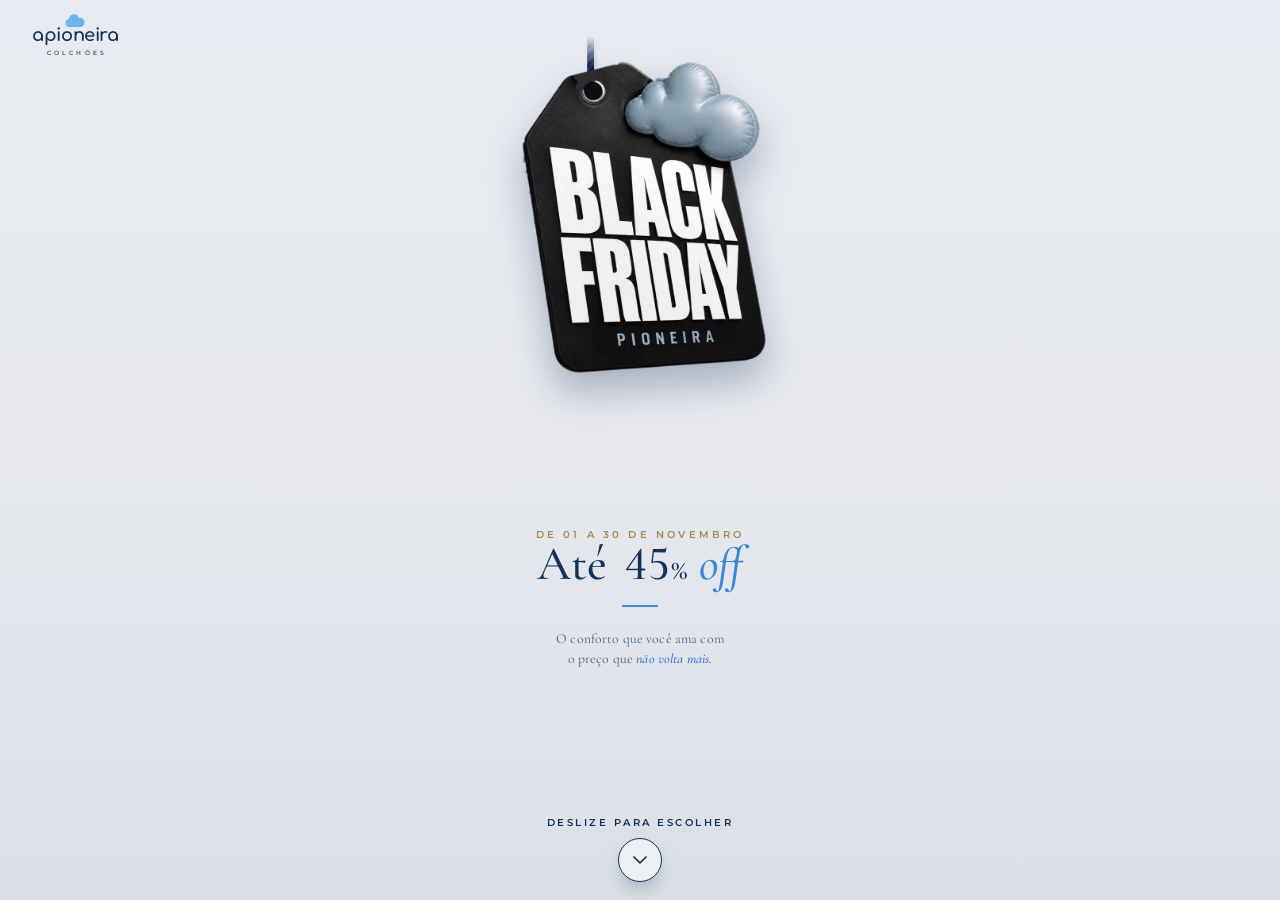
==== commit 74bdc10b: "Teste (não publicado): 3 peças únicas aguardando confirmação de estoque (Herval Inspiracion 1.599, S" ====
--- a/index.html
+++ b/index.html
@@ -13,7 +13,7 @@
 <meta name="twitter:card" content="summary_large_image"><meta name="twitter:title" content="Black Friday Pioneira"><meta name="twitter:image" content="https://apioneiracolchoes.pages.dev/img/card-oferta.jpg">
 <link rel="icon" href="icon.svg" type="image/svg+xml"><link rel="apple-touch-icon" href="icon-180.png"><link rel="manifest" href="manifest.webmanifest">
 <link rel="stylesheet" href="https://fonts.googleapis.com/css2?family=Cormorant+Garamond:ital,wght@0,500;0,600;1,500&family=Montserrat:wght@400;500;600&family=Comfortaa:wght@600;700&display=swap">
-<link rel="stylesheet" href="style.css?v=20261224"></head><body>
+<link rel="stylesheet" href="style.css?v=20261226"></head><body>
 <div id="splash"><span class="logo big"><svg class="cloud" viewBox="0 0 64 40" aria-hidden="true"><path fill="#6db3f0" d="M16 38a12 12 0 0 1-2-23.8A15 15 0 0 1 43 11a13 13 0 0 1 6 27z"/></svg><b>apioneira</b><small>COLCHÕES</small></span></div>
 <div id="app"></div>
-<script>window.BUILD="20261224"</script><script src="config.js?v=20261224"></script><script src="products.js?v=20261224"></script><script src="app.js?v=20261224"></script></body></html>
+<script>window.BUILD="20261226"</script><script src="config.js?v=20261226"></script><script src="products.js?v=20261226"></script><script src="app.js?v=20261226"></script></body></html>
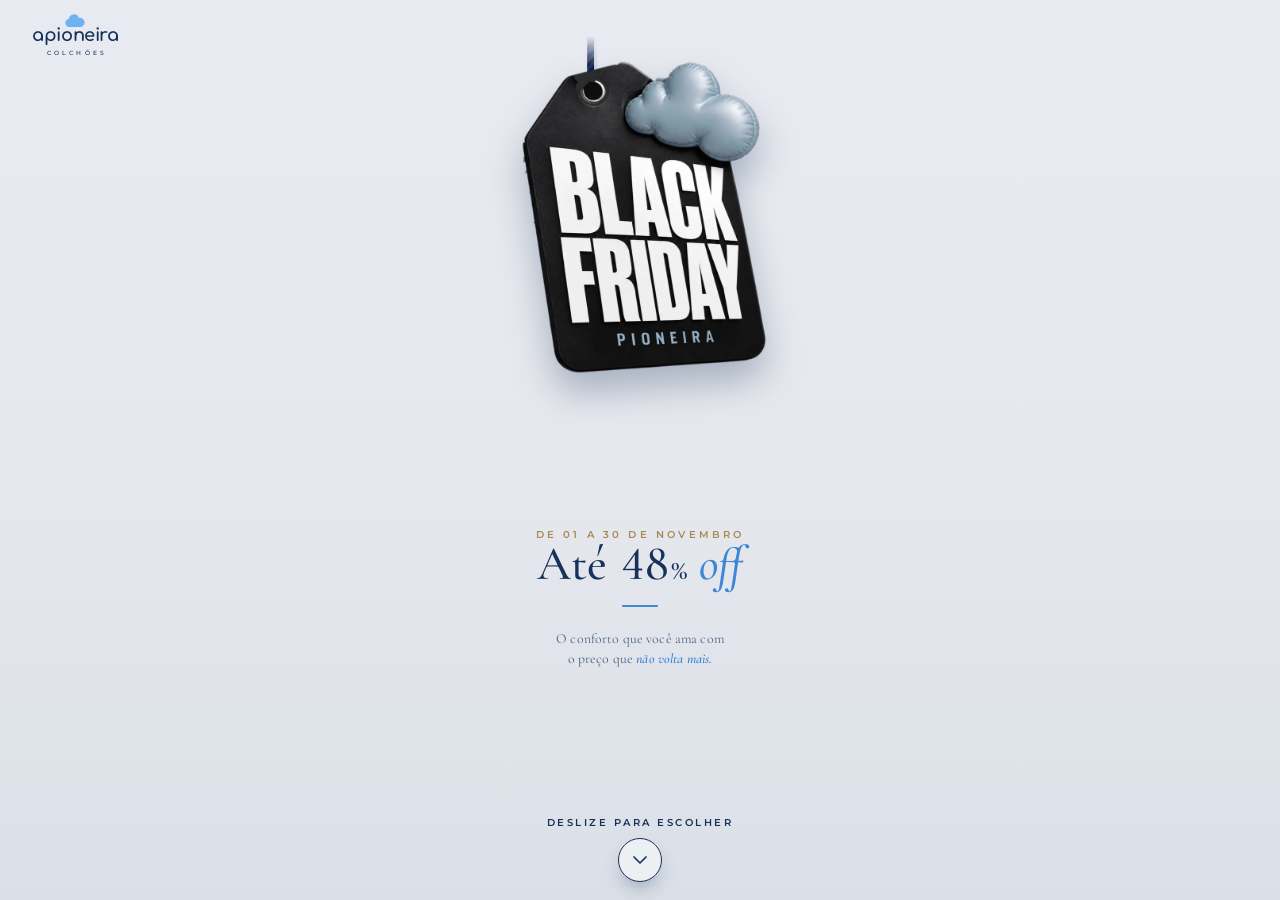
==== commit 7c4e0c9b: "Remove o Sealy Phoenix Queen (R$ 2.199, mostruário), vendido Co-Authored-By: Claude Sonnet 5.5 <nore" ====
--- a/index.html
+++ b/index.html
@@ -13,7 +13,7 @@
 <meta name="twitter:card" content="summary_large_image"><meta name="twitter:title" content="Black Friday Pioneira"><meta name="twitter:image" content="https://apioneiracolchoes.pages.dev/img/card-oferta.jpg">
 <link rel="icon" href="icon.svg" type="image/svg+xml"><link rel="apple-touch-icon" href="icon-180.png"><link rel="manifest" href="manifest.webmanifest">
 <link rel="stylesheet" href="https://fonts.googleapis.com/css2?family=Cormorant+Garamond:ital,wght@0,500;0,600;1,500&family=Montserrat:wght@400;500;600&family=Comfortaa:wght@600;700&display=swap">
-<link rel="stylesheet" href="style.css?v=20261226"></head><body>
+<link rel="stylesheet" href="style.css?v=20261228"></head><body>
 <div id="splash"><span class="logo big"><svg class="cloud" viewBox="0 0 64 40" aria-hidden="true"><path fill="#6db3f0" d="M16 38a12 12 0 0 1-2-23.8A15 15 0 0 1 43 11a13 13 0 0 1 6 27z"/></svg><b>apioneira</b><small>COLCHÕES</small></span></div>
 <div id="app"></div>
-<script>window.BUILD="20261226"</script><script src="config.js?v=20261226"></script><script src="products.js?v=20261226"></script><script src="app.js?v=20261226"></script></body></html>
+<script>window.BUILD="20261228"</script><script src="config.js?v=20261228"></script><script src="products.js?v=20261228"></script><script src="app.js?v=20261228"></script></body></html>
--- a/style.css
+++ b/style.css
@@ -480,9 +480,6 @@
 .car .cap em{font-size:.62rem}
 
 /* selo informativo no canto da foto (ex.: peça de mostruário) */
-.selo{position:absolute;top:10px;right:10px;z-index:4;display:flex;flex-direction:column;align-items:flex-end;gap:3px;padding:7px 11px 7px;border-radius:12px;background:#faf8f4ee;color:#17325a;box-shadow:0 8px 18px -8px #000a;max-width:70%;pointer-events:none}
-.selo i{font-style:normal;font-size:.56rem;letter-spacing:.16em;text-transform:uppercase;font-weight:800;color:#a98a55;white-space:nowrap}
-.selo small{font-size:.52rem;letter-spacing:.04em;font-weight:600;color:#4b6285;text-align:right}
 
 /* ===== tela inicial: capa + "O que você procura?" ===== */
 .feed.home{scroll-snap-type:y proximity}
@@ -695,5 +692,21 @@
 .mr3 .go{width:30px;height:30px;border-radius:50%;background:#17325a;color:#fff;display:grid;place-items:center;flex:none}
 .mr3:active{background:#17325a;color:#fff}.mr3:active em{color:#ffffffb0}.mr3:active small{color:#a9c8f2}.mr3:active .go{background:#fff;color:#17325a}
 @media(max-height:700px){.mr3{max-height:70px}.mr3 img{max-height:52px}.mr3 b{font-size:1.4rem}.ml{gap:8px;padding-bottom:32px}}
-.selo{top:84px}
 .view.lightart .over .brand{display:none}
+
+/* ═══ ETIQUETAS (selo) · estilo global ═══
+   Tipos: t-ultima (peça única, chama atenção), t-mostruario, t-info. O tipo vem do texto do selo em products.js.
+   Para mudar o visual de TODAS as etiquetas de um tipo, é só editar as variáveis abaixo. */
+:root{--selo-ultima-bg:#ffc233;--selo-ultima-fg:#3a2600;--selo-ultima-glow:#ffc233;
+      --selo-mostruario-bg:#a9c8f2;--selo-mostruario-fg:#10264a;--selo-mostruario-glow:#a9c8f2;
+      --selo-info-bg:#faf8f4;--selo-info-fg:#17325a;--selo-info-glow:#ffffff}
+.selo{--bg:var(--selo-info-bg);--fg:var(--selo-info-fg);--glow:var(--selo-info-glow);position:absolute;top:82px;right:12px;z-index:4;display:flex;flex-direction:column;align-items:center;gap:2px;padding:10px 16px;border-radius:14px;background:var(--bg);color:var(--fg);box-shadow:0 10px 22px -8px #000c,0 0 0 2px #ffffffaa;max-width:72%;pointer-events:none;text-align:center;animation:selopulse 1.7s ease-in-out infinite}
+.selo.t-ultima{--bg:var(--selo-ultima-bg);--fg:var(--selo-ultima-fg);--glow:var(--selo-ultima-glow)}
+.selo.t-mostruario{--bg:var(--selo-mostruario-bg);--fg:var(--selo-mostruario-fg);--glow:var(--selo-mostruario-glow)}
+.selo i{font-style:normal;font-size:.8rem;letter-spacing:.14em;text-transform:uppercase;font-weight:800;color:var(--fg);white-space:nowrap;line-height:1.1}
+.selo small{font-size:.64rem;letter-spacing:.06em;font-weight:700;color:var(--fg);opacity:.85}
+.selo.mini{top:6px;right:6px;left:auto;bottom:auto;padding:4px 7px;border-radius:8px;max-width:62%}
+.selo.mini i{font-size:.52rem;letter-spacing:.1em}
+@keyframes selopulse{0%,100%{transform:scale(1);box-shadow:0 10px 22px -8px #000c,0 0 0 2px #ffffffaa,0 0 0 0 var(--glow)}
+  50%{transform:scale(1.07);box-shadow:0 10px 22px -8px #000c,0 0 0 2px #ffffffaa,0 0 20px 6px var(--glow)}}
+@media(prefers-reduced-motion:reduce){.selo,.selo.mini{animation:none}}
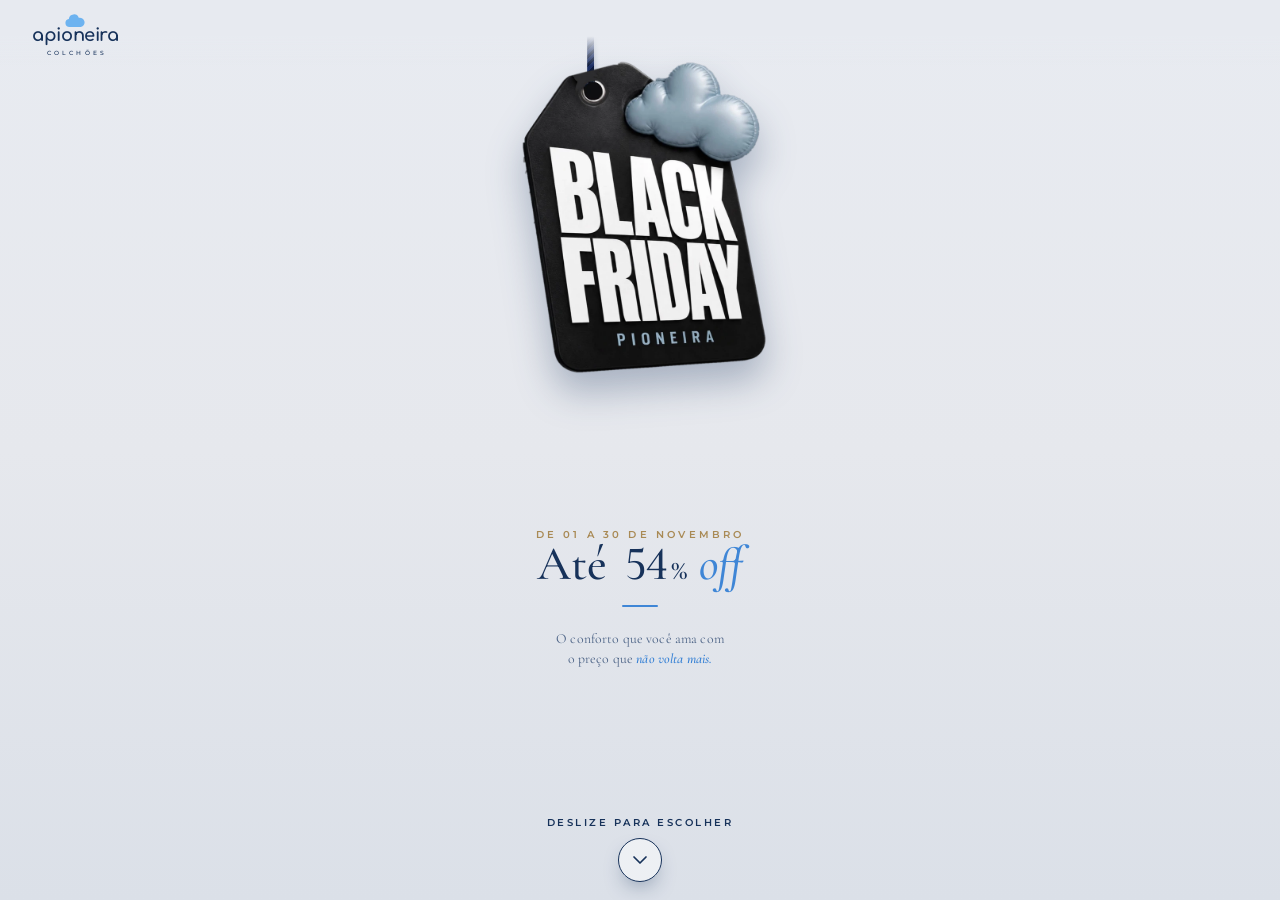
==== commit bd3520f8: "Cabeceiras separadas: 12 produtos individuais (King, Queen, Casal, Solteiro, Solteirão, Painel Queen" ====
--- a/index.html
+++ b/index.html
@@ -13,7 +13,7 @@
 <meta name="twitter:card" content="summary_large_image"><meta name="twitter:title" content="Black Friday Pioneira"><meta name="twitter:image" content="https://apioneiracolchoes.pages.dev/img/card-oferta.jpg">
 <link rel="icon" href="icon.svg" type="image/svg+xml"><link rel="apple-touch-icon" href="icon-180.png"><link rel="manifest" href="manifest.webmanifest">
 <link rel="stylesheet" href="https://fonts.googleapis.com/css2?family=Cormorant+Garamond:ital,wght@0,500;0,600;1,500&family=Montserrat:wght@400;500;600&family=Comfortaa:wght@600;700&display=swap">
-<link rel="stylesheet" href="style.css?v=20261228"></head><body>
+<link rel="stylesheet" href="style.css?v=20261229"></head><body>
 <div id="splash"><span class="logo big"><svg class="cloud" viewBox="0 0 64 40" aria-hidden="true"><path fill="#6db3f0" d="M16 38a12 12 0 0 1-2-23.8A15 15 0 0 1 43 11a13 13 0 0 1 6 27z"/></svg><b>apioneira</b><small>COLCHÕES</small></span></div>
 <div id="app"></div>
-<script>window.BUILD="20261228"</script><script src="config.js?v=20261228"></script><script src="products.js?v=20261228"></script><script src="app.js?v=20261228"></script></body></html>
+<script>window.BUILD="20261229"</script><script src="config.js?v=20261229"></script><script src="products.js?v=20261229"></script><script src="app.js?v=20261229"></script></body></html>
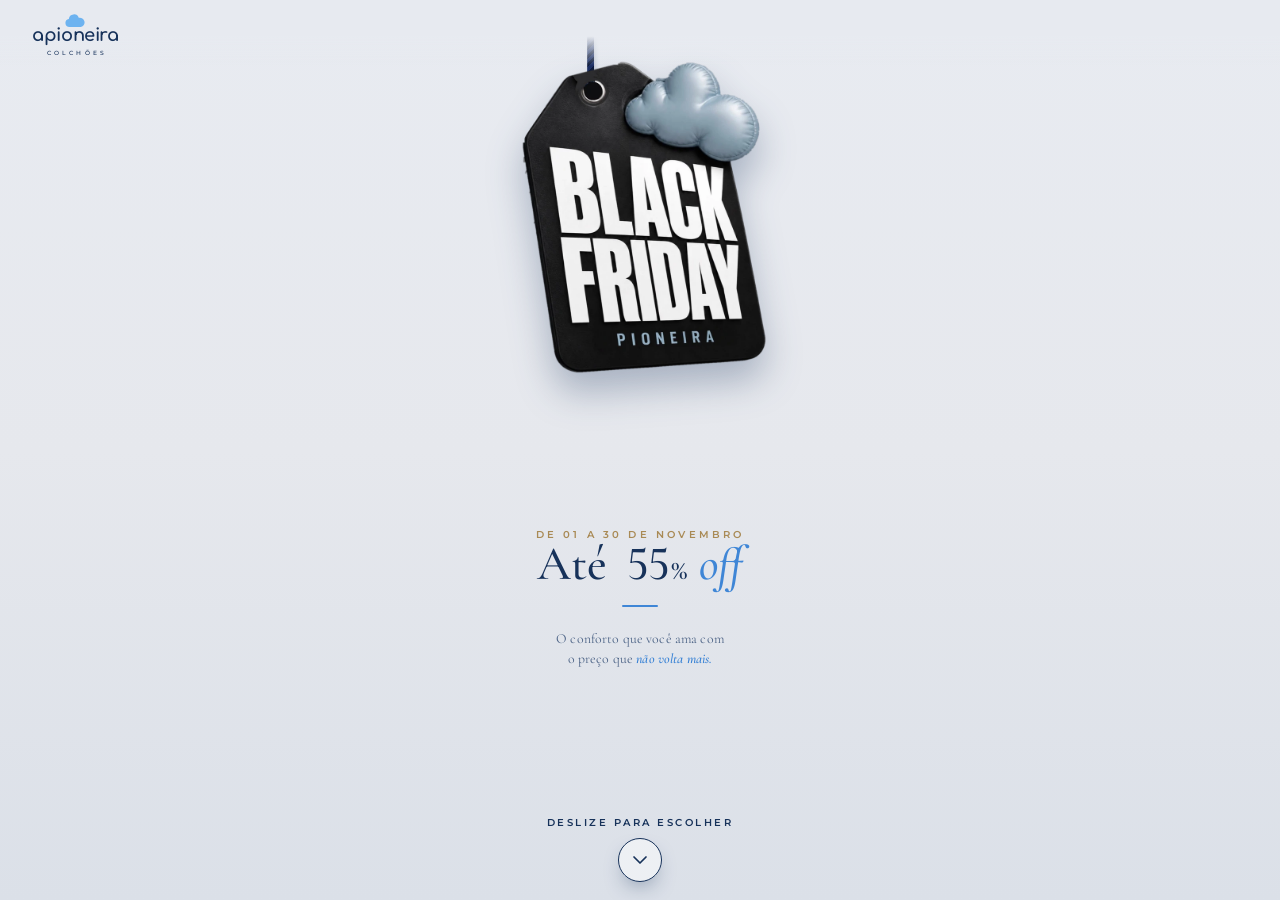
==== commit b053b99d: "Revert "Cabeceiras separadas: 12 produtos individuais (King, Queen, Casal, Solteiro, Solteirão, Pain" ====
--- a/index.html
+++ b/index.html
@@ -13,7 +13,7 @@
 <meta name="twitter:card" content="summary_large_image"><meta name="twitter:title" content="Black Friday Pioneira"><meta name="twitter:image" content="https://apioneiracolchoes.pages.dev/img/card-oferta.jpg">
 <link rel="icon" href="icon.svg" type="image/svg+xml"><link rel="apple-touch-icon" href="icon-180.png"><link rel="manifest" href="manifest.webmanifest">
 <link rel="stylesheet" href="https://fonts.googleapis.com/css2?family=Cormorant+Garamond:ital,wght@0,500;0,600;1,500&family=Montserrat:wght@400;500;600&family=Comfortaa:wght@600;700&display=swap">
-<link rel="stylesheet" href="style.css?v=20261229"></head><body>
+<link rel="stylesheet" href="style.css?v=20261228"></head><body>
 <div id="splash"><span class="logo big"><svg class="cloud" viewBox="0 0 64 40" aria-hidden="true"><path fill="#6db3f0" d="M16 38a12 12 0 0 1-2-23.8A15 15 0 0 1 43 11a13 13 0 0 1 6 27z"/></svg><b>apioneira</b><small>COLCHÕES</small></span></div>
 <div id="app"></div>
-<script>window.BUILD="20261229"</script><script src="config.js?v=20261229"></script><script src="products.js?v=20261229"></script><script src="app.js?v=20261229"></script></body></html>
+<script>window.BUILD="20261228"</script><script src="config.js?v=20261228"></script><script src="products.js?v=20261228"></script><script src="app.js?v=20261228"></script></body></html>
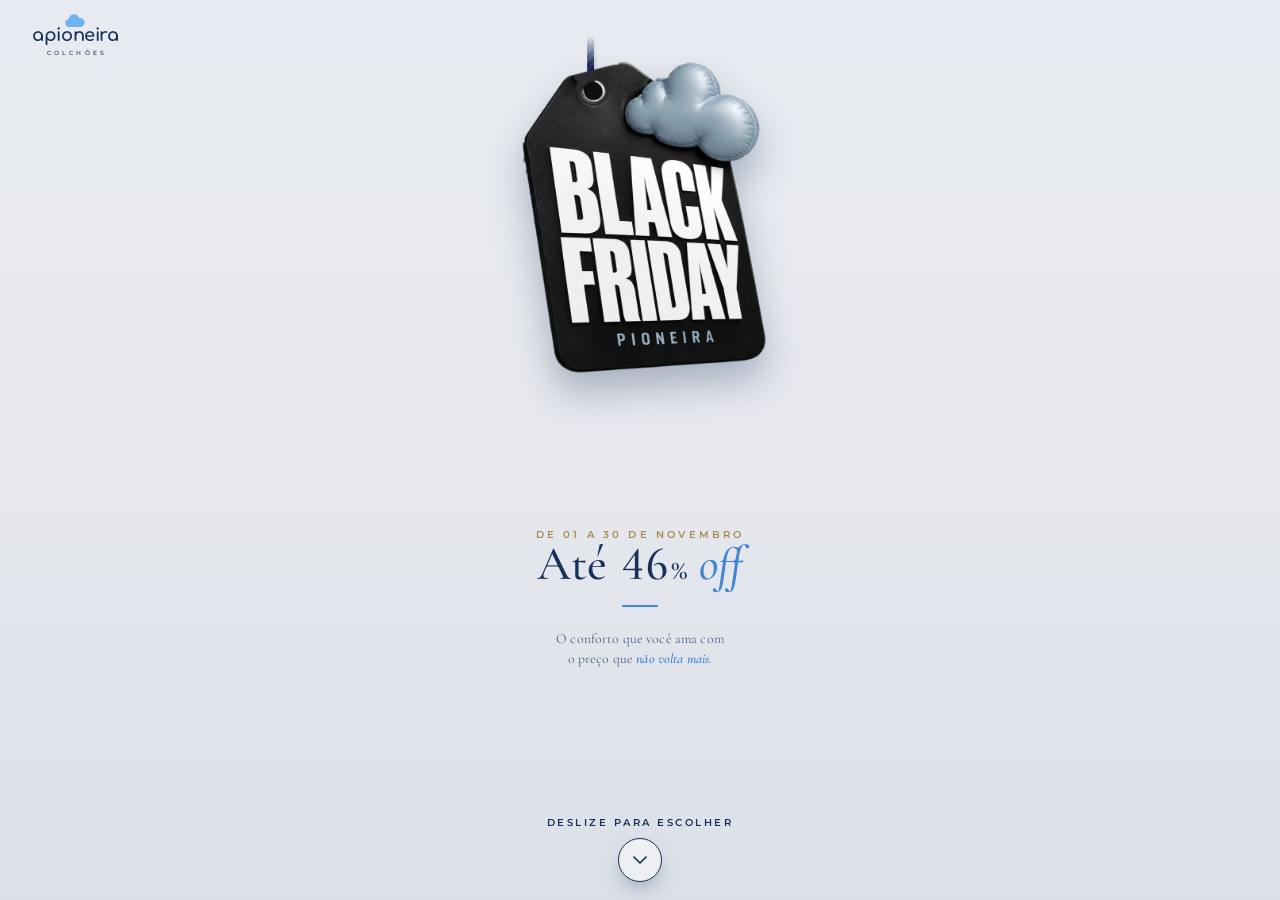
==== commit 44f640d5: "Atualiza versão para o celular pegar as cabeceiras originais Co-Authored-By: Claude Sonnet 5.5 <nore" ====
--- a/index.html
+++ b/index.html
@@ -13,7 +13,7 @@
 <meta name="twitter:card" content="summary_large_image"><meta name="twitter:title" content="Black Friday Pioneira"><meta name="twitter:image" content="https://apioneiracolchoes.pages.dev/img/card-oferta.jpg">
 <link rel="icon" href="icon.svg" type="image/svg+xml"><link rel="apple-touch-icon" href="icon-180.png"><link rel="manifest" href="manifest.webmanifest">
 <link rel="stylesheet" href="https://fonts.googleapis.com/css2?family=Cormorant+Garamond:ital,wght@0,500;0,600;1,500&family=Montserrat:wght@400;500;600&family=Comfortaa:wght@600;700&display=swap">
-<link rel="stylesheet" href="style.css?v=20261228"></head><body>
+<link rel="stylesheet" href="style.css?v=20270101"></head><body>
 <div id="splash"><span class="logo big"><svg class="cloud" viewBox="0 0 64 40" aria-hidden="true"><path fill="#6db3f0" d="M16 38a12 12 0 0 1-2-23.8A15 15 0 0 1 43 11a13 13 0 0 1 6 27z"/></svg><b>apioneira</b><small>COLCHÕES</small></span></div>
 <div id="app"></div>
-<script>window.BUILD="20261228"</script><script src="config.js?v=20261228"></script><script src="products.js?v=20261228"></script><script src="app.js?v=20261228"></script></body></html>
+<script>window.BUILD="20270101"</script><script src="config.js?v=20270101"></script><script src="products.js?v=20270101"></script><script src="app.js?v=20270101"></script></body></html>
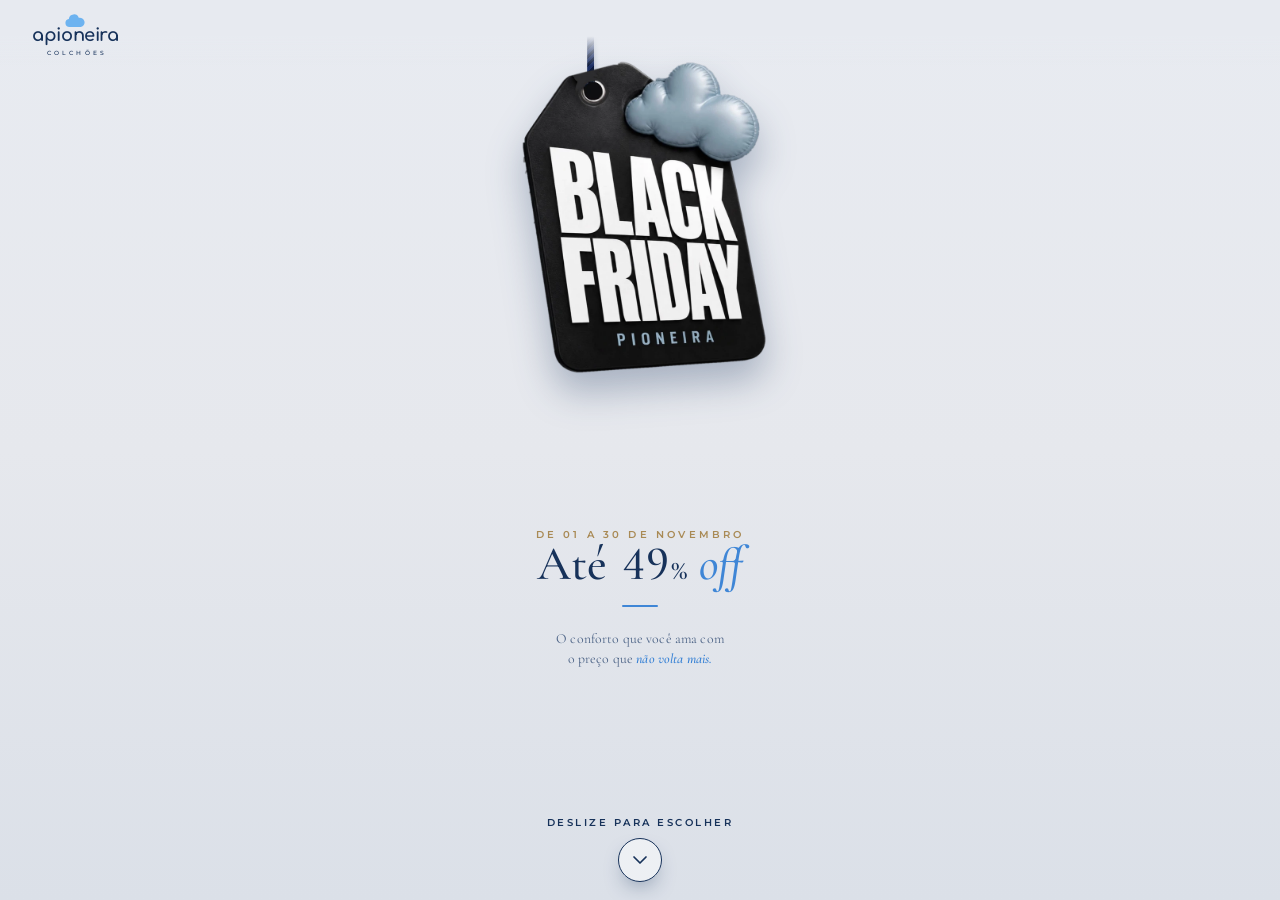
==== commit 3eeeb000: "Novo: Colchão + Box Baú Queen (R$ 2.698 no Pix) Co-Authored-By: Claude Sonnet 5.5 <noreply@anthropic" ====
--- a/index.html
+++ b/index.html
@@ -13,7 +13,7 @@
 <meta name="twitter:card" content="summary_large_image"><meta name="twitter:title" content="Black Friday Pioneira"><meta name="twitter:image" content="https://apioneiracolchoes.pages.dev/img/card-oferta.jpg">
 <link rel="icon" href="icon.svg" type="image/svg+xml"><link rel="apple-touch-icon" href="icon-180.png"><link rel="manifest" href="manifest.webmanifest">
 <link rel="stylesheet" href="https://fonts.googleapis.com/css2?family=Cormorant+Garamond:ital,wght@0,500;0,600;1,500&family=Montserrat:wght@400;500;600&family=Comfortaa:wght@600;700&display=swap">
-<link rel="stylesheet" href="style.css?v=20270101"></head><body>
+<link rel="stylesheet" href="style.css?v=20270102"></head><body>
 <div id="splash"><span class="logo big"><svg class="cloud" viewBox="0 0 64 40" aria-hidden="true"><path fill="#6db3f0" d="M16 38a12 12 0 0 1-2-23.8A15 15 0 0 1 43 11a13 13 0 0 1 6 27z"/></svg><b>apioneira</b><small>COLCHÕES</small></span></div>
 <div id="app"></div>
-<script>window.BUILD="20270101"</script><script src="config.js?v=20270101"></script><script src="products.js?v=20270101"></script><script src="app.js?v=20270101"></script></body></html>
+<script>window.BUILD="20270102"</script><script src="config.js?v=20270102"></script><script src="products.js?v=20270102"></script><script src="app.js?v=20270102"></script></body></html>
